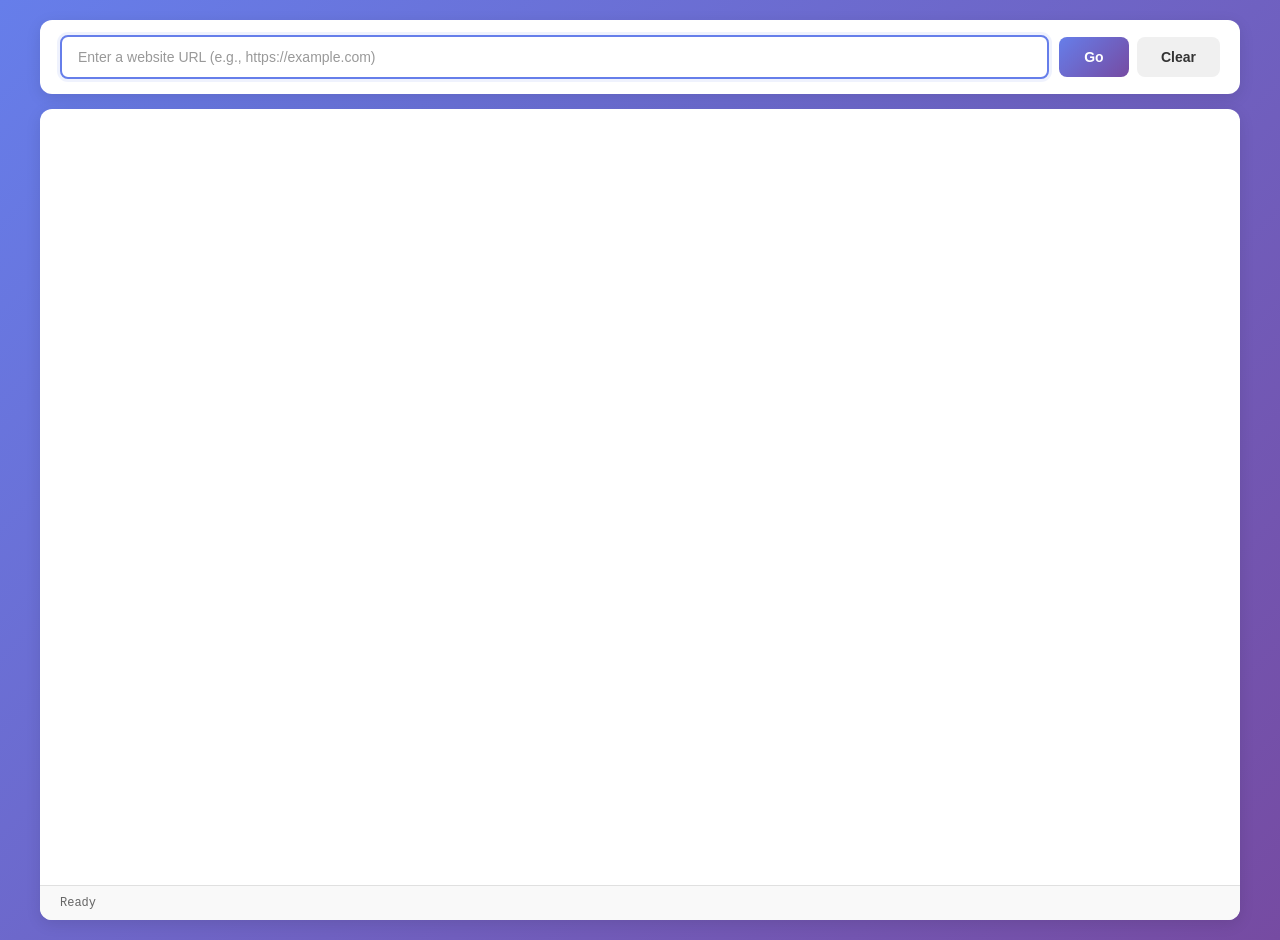
==== index.html @ 03c4d19b "Add initial HTML structure for web browser emulator" ====
<!DOCTYPE html>
<html lang="en">
<head>
    <meta charset="UTF-8">
    <meta name="viewport" content="width=device-width, initial-scale=1.0">
    <title>Web Browser Emulator</title>
    <style>
        * {
            margin: 0;
            padding: 0;
            box-sizing: border-box;
        }

        body {
            font-family: -apple-system, BlinkMacSystemFont, 'Segoe UI', Roboto, Oxygen, Ubuntu, Cantarell, sans-serif;
            background: linear-gradient(135deg, #667eea 0%, #764ba2 100%);
            min-height: 100vh;
            padding: 20px;
        }

        .container {
            max-width: 1200px;
            margin: 0 auto;
            height: 100vh;
            display: flex;
            flex-direction: column;
            gap: 15px;
        }

        .header {
            background: white;
            border-radius: 12px;
            padding: 15px 20px;
            box-shadow: 0 4px 15px rgba(0, 0, 0, 0.1);
            display: flex;
            gap: 10px;
            align-items: center;
            flex-wrap: wrap;
        }

        .url-bar {
            flex: 1;
            min-width: 200px;
        }

        .url-input {
            width: 100%;
            padding: 12px 16px;
            border: 2px solid #e0e0e0;
            border-radius: 8px;
            font-size: 14px;
            transition: all 0.3s ease;
            font-family: inherit;
        }

        .url-input:focus {
            outline: none;
            border-color: #667eea;
            box-shadow: 0 0 0 3px rgba(102, 126, 234, 0.1);
        }

        .url-input::placeholder {
            color: #999;
        }

        .button-group {
            display: flex;
            gap: 8px;
        }

        button {
            padding: 12px 24px;
            border: none;
            border-radius: 8px;
            font-size: 14px;
            font-weight: 600;
            cursor: pointer;
            transition: all 0.3s ease;
            font-family: inherit;
        }

        .go-btn {
            background: linear-gradient(135deg, #667eea 0%, #764ba2 100%);
            color: white;
            min-width: 70px;
        }

        .go-btn:hover {
            transform: translateY(-2px);
            box-shadow: 0 6px 20px rgba(102, 126, 234, 0.4);
        }

        .go-btn:active {
            transform: translateY(0);
        }

        .clear-btn {
            background: #f0f0f0;
            color: #333;
            min-width: 70px;
        }

        .clear-btn:hover {
            background: #e0e0e0;
        }

        .browser-window {
            flex: 1;
            background: white;
            border-radius: 12px;
            box-shadow: 0 4px 15px rgba(0, 0, 0, 0.1);
            overflow: hidden;
            display: flex;
            flex-direction: column;
            min-height: 400px;
        }

        .browser-content {
            flex: 1;
            position: relative;
            overflow: hidden;
        }

        iframe {
            width: 100%;
            height: 100%;
            border: none;
            display: block;
        }

        .loading-spinner {
            position: absolute;
            top: 50%;
            left: 50%;
            transform: translate(-50%, -50%);
            opacity: 0;
            transition: opacity 0.3s ease;
            pointer-events: none;
        }

        .loading-spinner.active {
            opacity: 1;
        }

        .spinner {
            border: 4px solid #f0f0f0;
            border-top: 4px solid #667eea;
            border-radius: 50%;
            width: 40px;
            height: 40px;
            animation: spin 1s linear infinite;
        }

        @keyframes spin {
            0% { transform: rotate(0deg); }
            100% { transform: rotate(360deg); }
        }

        .status-bar {
            padding: 10px 20px;
            background: #f9f9f9;
            border-top: 1px solid #e0e0e0;
            font-size: 12px;
            color: #666;
            font-family: 'Courier New', monospace;
        }

        .error-message {
            color: #d32f2f;
            padding: 15px 20px;
            background: #ffebee;
            border-radius: 8px;
            display: none;
            margin-top: 10px;
            border-left: 4px solid #d32f2f;
        }

        .error-message.show {
            display: block;
        }

        @media (max-width: 768px) {
            .container {
                height: auto;
                min-height: 100vh;
            }

            .header {
                flex-direction: column;
            }

            .url-bar {
                min-width: 100%;
            }

            .button-group {
                width: 100%;
            }

            button {
                flex: 1;
            }

            .browser-window {
                min-height: 500px;
                flex: 1;
            }
        }

        @media (max-width: 480px) {
            body {
                padding: 10px;
            }

            .header {
                padding: 10px 15px;
            }

            .url-input {
                padding: 10px 12px;
                font-size: 16px;
            }

            button {
                padding: 10px 16px;
                font-size: 12px;
            }

            .browser-window {
                min-height: 400px;
            }
        }
    </style>
</head>
<body>
    <div class="container">
        <div class="header">
            <div class="url-bar">
                <input 
                    type="text" 
                    class="url-input" 
                    id="urlInput" 
                    placeholder="Enter a website URL (e.g., https://example.com)"
                    autocomplete="off"
                >
            </div>
            <div class="button-group">
                <button class="go-btn" id="goBtn">Go</button>
                <button class="clear-btn" id="clearBtn">Clear</button>
            </div>
        </div>

        <div class="error-message" id="errorMessage"></div>

        <div class="browser-window">
            <div class="browser-content">
                <div class="loading-spinner" id="loadingSpinner">
                    <div class="spinner"></div>
                </div>
                <iframe id="browserFrame" title="Web Browser Emulator Content"></iframe>
            </div>
            <div class="status-bar" id="statusBar">Ready</div>
        </div>
    </div>

    <script>
        const urlInput = document.getElementById('urlInput');
        const goBtn = document.getElementById('goBtn');
        const clearBtn = document.getElementById('clearBtn');
        const browserFrame = document.getElementById('browserFrame');
        const loadingSpinner = document.getElementById('loadingSpinner');
        const statusBar = document.getElementById('statusBar');
        const errorMessage = document.getElementById('errorMessage');

        // Format URL properly
        function formatURL(url) {
            url = url.trim();
            
            if (!url) {
                return '';
            }

            // If URL doesn't start with a protocol, add https://
            if (!url.match(/^https?:\/\//i)) {
                // Check if it looks like localhost or IP address
                if (url.startsWith('localhost') || url.match(/^(\d{1,3}\.){3}\d{1,3}/)) {
                    url = 'http://' + url;
                } else {
                    url = 'https://' + url;
                }
            }

            return url;
        }

        // Validate URL
        function isValidURL(url) {
            try {
                new URL(url);
                return true;
            } catch (e) {
                return false;
            }
        }

        // Load website
        function loadWebsite() {
            const url = urlInput.value.trim();

            if (!url) {
                showError('Please enter a URL');
                return;
            }

            const formattedURL = formatURL(url);

            if (!isValidURL(formattedURL)) {
                showError('Please enter a valid URL');
                return;
            }

            clearError();
            showLoading(true);
            statusBar.textContent = `Loading: ${formattedURL}`;

            // Update the input with formatted URL
            urlInput.value = formattedURL;

            // Load the URL
            browserFrame.src = formattedURL;

            // Handle iframe load
            browserFrame.onload = function() {
                showLoading(false);
                statusBar.textContent = `Loaded: ${formattedURL}`;
            };

            // Handle iframe error
            browserFrame.onerror = function() {
                showLoading(false);
                showError(`Unable to load: ${formattedURL}. The website may not allow embedding or may be offline.`);
                statusBar.textContent = `Error loading: ${formattedURL}`;
            };

            // Set a timeout for loading
            setTimeout(() => {
                if (loadingSpinner.classList.contains('active')) {
                    showLoading(false);
                }
            }, 10000);
        }

        // Show/hide loading spinner
        function showLoading(show) {
            if (show) {
                loadingSpinner.classList.add('active');
            } else {
                loadingSpinner.classList.remove('active');
            }
        }

        // Show error message
        function showError(message) {
            errorMessage.textContent = message;
            errorMessage.classList.add('show');
        }

        // Clear error message
        function clearError() {
            errorMessage.classList.remove('show');
            errorMessage.textContent = '';
        }

        // Clear all
        function clearAll() {
            urlInput.value = '';
            browserFrame.src = '';
            statusBar.textContent = 'Ready';
            clearError();
            showLoading(false);
            urlInput.focus();
        }

        // Event listeners
        goBtn.addEventListener('click', loadWebsite);
        clearBtn.addEventListener('click', clearAll);

        urlInput.addEventListener('keypress', (e) => {
            if (e.key === 'Enter') {
                loadWebsite();
            }
        });

        // Focus on input on page load
        urlInput.focus();
    </script>
</body>
</html>
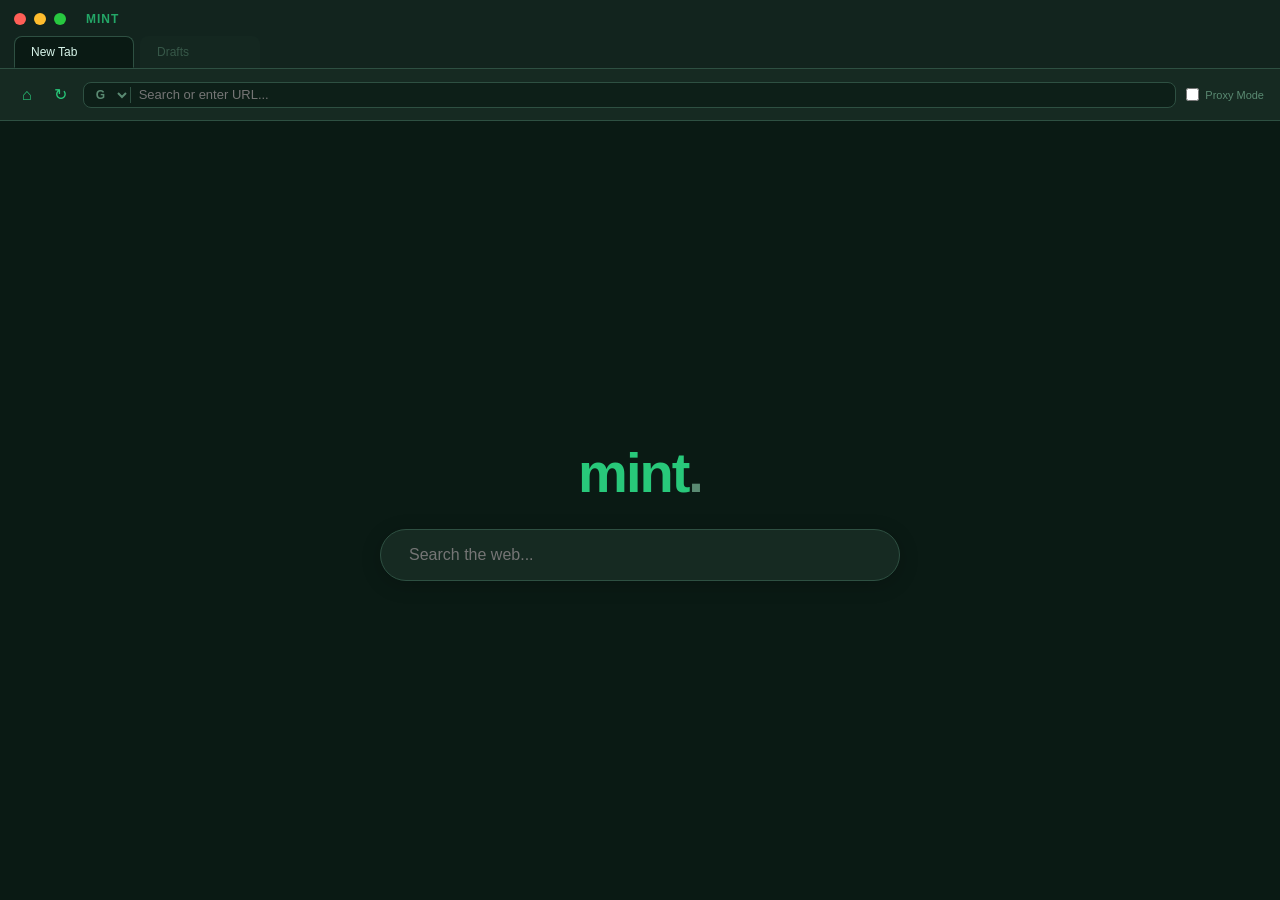
==== commit 9891de4c: "Update index.html" ====
--- a/index.html
+++ b/index.html
@@ -1,398 +1,269 @@
 <!DOCTYPE html>
 <html lang="en">
 <head>
-    <meta charset="UTF-8">
-    <meta name="viewport" content="width=device-width, initial-scale=1.0">
-    <title>Web Browser Emulator</title>
-    <style>
-        * {
-            margin: 0;
-            padding: 0;
-            box-sizing: border-box;
-        }
-
-        body {
-            font-family: -apple-system, BlinkMacSystemFont, 'Segoe UI', Roboto, Oxygen, Ubuntu, Cantarell, sans-serif;
-            background: linear-gradient(135deg, #667eea 0%, #764ba2 100%);
-            min-height: 100vh;
-            padding: 20px;
-        }
-
-        .container {
-            max-width: 1200px;
-            margin: 0 auto;
-            height: 100vh;
-            display: flex;
-            flex-direction: column;
-            gap: 15px;
-        }
-
-        .header {
-            background: white;
-            border-radius: 12px;
-            padding: 15px 20px;
-            box-shadow: 0 4px 15px rgba(0, 0, 0, 0.1);
-            display: flex;
-            gap: 10px;
-            align-items: center;
-            flex-wrap: wrap;
-        }
-
-        .url-bar {
-            flex: 1;
-            min-width: 200px;
-        }
-
-        .url-input {
-            width: 100%;
-            padding: 12px 16px;
-            border: 2px solid #e0e0e0;
-            border-radius: 8px;
-            font-size: 14px;
-            transition: all 0.3s ease;
-            font-family: inherit;
-        }
-
-        .url-input:focus {
-            outline: none;
-            border-color: #667eea;
-            box-shadow: 0 0 0 3px rgba(102, 126, 234, 0.1);
-        }
-
-        .url-input::placeholder {
-            color: #999;
-        }
-
-        .button-group {
-            display: flex;
-            gap: 8px;
-        }
-
-        button {
-            padding: 12px 24px;
-            border: none;
-            border-radius: 8px;
-            font-size: 14px;
-            font-weight: 600;
-            cursor: pointer;
-            transition: all 0.3s ease;
-            font-family: inherit;
-        }
-
-        .go-btn {
-            background: linear-gradient(135deg, #667eea 0%, #764ba2 100%);
-            color: white;
-            min-width: 70px;
-        }
-
-        .go-btn:hover {
-            transform: translateY(-2px);
-            box-shadow: 0 6px 20px rgba(102, 126, 234, 0.4);
-        }
-
-        .go-btn:active {
-            transform: translateY(0);
-        }
-
-        .clear-btn {
-            background: #f0f0f0;
-            color: #333;
-            min-width: 70px;
-        }
-
-        .clear-btn:hover {
-            background: #e0e0e0;
-        }
-
-        .browser-window {
-            flex: 1;
-            background: white;
-            border-radius: 12px;
-            box-shadow: 0 4px 15px rgba(0, 0, 0, 0.1);
-            overflow: hidden;
-            display: flex;
-            flex-direction: column;
-            min-height: 400px;
-        }
-
-        .browser-content {
-            flex: 1;
-            position: relative;
-            overflow: hidden;
-        }
-
-        iframe {
-            width: 100%;
-            height: 100%;
-            border: none;
-            display: block;
-        }
-
-        .loading-spinner {
-            position: absolute;
-            top: 50%;
-            left: 50%;
-            transform: translate(-50%, -50%);
-            opacity: 0;
-            transition: opacity 0.3s ease;
-            pointer-events: none;
-        }
-
-        .loading-spinner.active {
-            opacity: 1;
-        }
-
-        .spinner {
-            border: 4px solid #f0f0f0;
-            border-top: 4px solid #667eea;
-            border-radius: 50%;
-            width: 40px;
-            height: 40px;
-            animation: spin 1s linear infinite;
-        }
-
-        @keyframes spin {
-            0% { transform: rotate(0deg); }
-            100% { transform: rotate(360deg); }
-        }
-
-        .status-bar {
-            padding: 10px 20px;
-            background: #f9f9f9;
-            border-top: 1px solid #e0e0e0;
-            font-size: 12px;
-            color: #666;
-            font-family: 'Courier New', monospace;
-        }
-
-        .error-message {
-            color: #d32f2f;
-            padding: 15px 20px;
-            background: #ffebee;
-            border-radius: 8px;
-            display: none;
-            margin-top: 10px;
-            border-left: 4px solid #d32f2f;
-        }
-
-        .error-message.show {
-            display: block;
-        }
-
-        @media (max-width: 768px) {
-            .container {
-                height: auto;
-                min-height: 100vh;
-            }
-
-            .header {
-                flex-direction: column;
-            }
-
-            .url-bar {
-                min-width: 100%;
-            }
-
-            .button-group {
-                width: 100%;
-            }
-
-            button {
-                flex: 1;
-            }
-
-            .browser-window {
-                min-height: 500px;
-                flex: 1;
-            }
-        }
-
-        @media (max-width: 480px) {
-            body {
-                padding: 10px;
-            }
-
-            .header {
-                padding: 10px 15px;
-            }
-
-            .url-input {
-                padding: 10px 12px;
-                font-size: 16px;
-            }
-
-            button {
-                padding: 10px 16px;
-                font-size: 12px;
-            }
-
-            .browser-window {
-                min-height: 400px;
-            }
-        }
-    </style>
+<meta charset="UTF-8">
+<meta name="viewport" content="width=device-width, initial-scale=1.0">
+<title>Mint Browser</title>
+<style>
+  :root {
+    --bg-app: #0a1a14;
+    --bg-panel: #162a22;
+    --bg-input: #0d1f18;
+    --accent: #28c87a;
+    --text-main: #d8f5ea;
+    --text-dim: #5a8a72;
+    --border: #2e5042;
+  }
+  * { box-sizing: border-box; margin: 0; padding: 0; }
+  body { 
+    font-family: -apple-system, BlinkMacSystemFont, 'Segoe UI', Roboto, sans-serif; 
+    background: var(--bg-app); 
+    height: 100vh; 
+    display: flex; 
+    flex-direction: column; 
+    overflow: hidden; 
+    color: var(--text-main);
+  }
+
+  /* Title bar */
+  .titlebar { 
+    background: #12241e; 
+    padding: 12px 14px 0; 
+    display: flex; 
+    flex-direction: column; 
+    border-bottom: 1px solid var(--border);
+  }
+  .traffic-row { display: flex; align-items: center; gap: 8px; margin-bottom: 10px; }
+  .dot { width: 12px; height: 12px; border-radius: 50%; transition: transform 0.1s; }
+  .dot:hover { transform: scale(1.1); }
+  .dot.red { background: #ff5f57; }
+  .dot.yellow { background: #ffbd2e; }
+  .dot.green { background: #28c840; }
+  .brand { margin-left: 12px; font-size: 12px; font-weight: 700; color: var(--accent); letter-spacing: 1px; opacity: 0.8; }
+  
+  /* Tabs */
+  .tabs-row { display: flex; align-items: flex-end; gap: 6px; }
+  .tab { 
+    background: var(--bg-panel); 
+    color: var(--text-dim); 
+    font-size: 12px; 
+    padding: 8px 16px; 
+    border-radius: 8px 8px 0 0; 
+    cursor: pointer; 
+    border: 1px solid transparent;
+    transition: all 0.2s;
+    min-width: 120px;
+  }
+  .tab.active { 
+    background: var(--bg-app); 
+    color: var(--text-main); 
+    border-color: var(--border); 
+    border-bottom-color: var(--bg-app); 
+    font-weight: 500;
+  }
+
+  /* Toolbar */
+  .toolbar { 
+    background: var(--bg-panel); 
+    padding: 10px 16px; 
+    display: flex; 
+    align-items: center; 
+    gap: 10px; 
+    border-bottom: 1px solid var(--border); 
+  }
+  .nav-btn { 
+    background: none; 
+    border: none; 
+    color: var(--accent); 
+    cursor: pointer; 
+    font-size: 16px; 
+    padding: 6px; 
+    border-radius: 6px; 
+    transition: background 0.15s; 
+  }
+  .nav-btn:hover { background: rgba(40, 200, 122, 0.1); }
+  
+  /* Address Bar Group */
+  .address-group {
+    flex: 1;
+    display: flex;
+    align-items: center;
+    background: var(--bg-input);
+    border: 1px solid var(--border);
+    border-radius: 8px;
+    padding: 4px 8px;
+    transition: border-color 0.2s;
+  }
+  .address-group:focus-within { border-color: var(--accent); }
+
+  .engine-select {
+    background: transparent;
+    border: none;
+    color: var(--text-dim);
+    font-size: 12px;
+    font-weight: 600;
+    padding-right: 8px;
+    border-right: 1px solid var(--border);
+    margin-right: 8px;
+    cursor: pointer;
+    outline: none;
+  }
+  .engine-select:hover { color: var(--accent); }
+  .engine-select option { background: var(--bg-panel); color: var(--text-main); }
+
+  .url-input { 
+    background: none; 
+    border: none; 
+    outline: none; 
+    color: var(--text-main); 
+    font-size: 13px; 
+    flex: 1; 
+    font-family: inherit; 
+  }
+
+  /* Proxy Switch */
+  .proxy-switch {
+    display: flex;
+    align-items: center;
+    gap: 6px;
+    font-size: 11px;
+    color: var(--text-dim);
+    cursor: pointer;
+    user-select: none;
+  }
+  .proxy-checkbox { accent-color: var(--accent); }
+
+  /* Content */
+  .content { flex: 1; position: relative; background: #fff; }
+  iframe { width: 100%; height: 100%; border: none; display: block; }
+  
+  /* New Tab Page */
+  .newtab-container { 
+    position: absolute; top:0; left:0; width:100%; height:100%; 
+    display: flex; flex-direction: column; 
+    align-items: center; justify-content: center; 
+    background: var(--bg-app); 
+    gap: 24px;
+    z-index: 10;
+  }
+  .mint-logo-big { font-size: 56px; font-weight: 800; color: var(--accent); letter-spacing: -2px; }
+  .mint-logo-big span { color: var(--text-dim); }
+  
+  .nt-search { 
+    display: flex; 
+    align-items: center; 
+    background: var(--bg-panel); 
+    border: 1px solid var(--border); 
+    border-radius: 100px; 
+    padding: 16px 28px; 
+    width: 100%; 
+    max-width: 520px; 
+    box-shadow: 0 4px 20px rgba(0,0,0,0.2);
+    transition: transform 0.2s;
+  }
+  .nt-search:focus-within { transform: scale(1.02); border-color: var(--accent); }
+  .nt-search input { 
+    background: none; border: none; outline: none; 
+    color: var(--text-main); font-size: 16px; flex: 1; 
+  }
+</style>
 </head>
 <body>
-    <div class="container">
-        <div class="header">
-            <div class="url-bar">
-                <input 
-                    type="text" 
-                    class="url-input" 
-                    id="urlInput" 
-                    placeholder="Enter a website URL (e.g., https://example.com)"
-                    autocomplete="off"
-                >
-            </div>
-            <div class="button-group">
-                <button class="go-btn" id="goBtn">Go</button>
-                <button class="clear-btn" id="clearBtn">Clear</button>
-            </div>
-        </div>
-
-        <div class="error-message" id="errorMessage"></div>
-
-        <div class="browser-window">
-            <div class="browser-content">
-                <div class="loading-spinner" id="loadingSpinner">
-                    <div class="spinner"></div>
-                </div>
-                <iframe id="browserFrame" title="Web Browser Emulator Content"></iframe>
-            </div>
-            <div class="status-bar" id="statusBar">Ready</div>
-        </div>
+
+<div class="titlebar">
+  <div class="traffic-row">
+    <div class="dot red"></div><div class="dot yellow"></div><div class="dot green"></div>
+    <span class="brand">MINT</span>
+  </div>
+  <div class="tabs-row">
+    <div class="tab active" onclick="resetToHome()">New Tab</div>
+    <div class="tab" style="opacity:0.5">Drafts</div>
+  </div>
+</div>
+
+<div class="toolbar">
+  <button class="nav-btn" onclick="resetToHome()">⌂</button>
+  <button class="nav-btn" onclick="refreshIframe()">↻</button>
+  
+  <div class="address-group">
+    <select id="engine-select" class="engine-select">
+      <option value="google">G</option>
+      <option value="bing">B</option>
+      <option value="ddg">D</option>
+    </select>
+    <input class="url-input" id="url-bar" type="text" placeholder="Search or enter URL..." onkeydown="if(event.key==='Enter')handleNavigation()" />
+  </div>
+
+  <label class="proxy-switch" title="Attempt to unblock sites (Experimental)">
+    <input type="checkbox" id="proxy-toggle" class="proxy-checkbox">
+    <span>Proxy Mode</span>
+  </label>
+</div>
+
+<div class="content" id="content-area">
+  <div id="newtab-view" class="newtab-container">
+    <div class="mint-logo-big">mint<span>.</span></div>
+    <div class="nt-search">
+      <input type="text" id="nt-input" placeholder="Search the web..." onkeydown="if(event.key==='Enter')handleNavigation(this.value)">
     </div>
-
-    <script>
-        const urlInput = document.getElementById('urlInput');
-        const goBtn = document.getElementById('goBtn');
-        const clearBtn = document.getElementById('clearBtn');
-        const browserFrame = document.getElementById('browserFrame');
-        const loadingSpinner = document.getElementById('loadingSpinner');
-        const statusBar = document.getElementById('statusBar');
-        const errorMessage = document.getElementById('errorMessage');
-
-        // Format URL properly
-        function formatURL(url) {
-            url = url.trim();
-            
-            if (!url) {
-                return '';
-            }
-
-            // If URL doesn't start with a protocol, add https://
-            if (!url.match(/^https?:\/\//i)) {
-                // Check if it looks like localhost or IP address
-                if (url.startsWith('localhost') || url.match(/^(\d{1,3}\.){3}\d{1,3}/)) {
-                    url = 'http://' + url;
-                } else {
-                    url = 'https://' + url;
-                }
-            }
-
-            return url;
-        }
-
-        // Validate URL
-        function isValidURL(url) {
-            try {
-                new URL(url);
-                return true;
-            } catch (e) {
-                return false;
-            }
-        }
-
-        // Load website
-        function loadWebsite() {
-            const url = urlInput.value.trim();
-
-            if (!url) {
-                showError('Please enter a URL');
-                return;
-            }
-
-            const formattedURL = formatURL(url);
-
-            if (!isValidURL(formattedURL)) {
-                showError('Please enter a valid URL');
-                return;
-            }
-
-            clearError();
-            showLoading(true);
-            statusBar.textContent = `Loading: ${formattedURL}`;
-
-            // Update the input with formatted URL
-            urlInput.value = formattedURL;
-
-            // Load the URL
-            browserFrame.src = formattedURL;
-
-            // Handle iframe load
-            browserFrame.onload = function() {
-                showLoading(false);
-                statusBar.textContent = `Loaded: ${formattedURL}`;
-            };
-
-            // Handle iframe error
-            browserFrame.onerror = function() {
-                showLoading(false);
-                showError(`Unable to load: ${formattedURL}. The website may not allow embedding or may be offline.`);
-                statusBar.textContent = `Error loading: ${formattedURL}`;
-            };
-
-            // Set a timeout for loading
-            setTimeout(() => {
-                if (loadingSpinner.classList.contains('active')) {
-                    showLoading(false);
-                }
-            }, 10000);
-        }
-
-        // Show/hide loading spinner
-        function showLoading(show) {
-            if (show) {
-                loadingSpinner.classList.add('active');
-            } else {
-                loadingSpinner.classList.remove('active');
-            }
-        }
-
-        // Show error message
-        function showError(message) {
-            errorMessage.textContent = message;
-            errorMessage.classList.add('show');
-        }
-
-        // Clear error message
-        function clearError() {
-            errorMessage.classList.remove('show');
-            errorMessage.textContent = '';
-        }
-
-        // Clear all
-        function clearAll() {
-            urlInput.value = '';
-            browserFrame.src = '';
-            statusBar.textContent = 'Ready';
-            clearError();
-            showLoading(false);
-            urlInput.focus();
-        }
-
-        // Event listeners
-        goBtn.addEventListener('click', loadWebsite);
-        clearBtn.addEventListener('click', clearAll);
-
-        urlInput.addEventListener('keypress', (e) => {
-            if (e.key === 'Enter') {
-                loadWebsite();
-            }
-        });
-
-        // Focus on input on page load
-        urlInput.focus();
-    </script>
+  </div>
+  <iframe id="web-frame" src="" style="display:none;"></iframe>
+</div>
+
+<script>
+const webFrame = document.getElementById('web-frame');
+const newTabView = document.getElementById('newtab-view');
+const urlBar = document.getElementById('url-bar');
+const engineSelect = document.getElementById('engine-select');
+const proxyToggle = document.getElementById('proxy-toggle');
+
+function handleNavigation(customValue) {
+    let input = customValue || urlBar.value || document.getElementById('nt-input').value;
+    if (!input) return;
+    input = input.trim();
+
+    let targetUrl = '';
+    const isUrl = input.includes('.') && !input.includes(' ');
+
+    if (isUrl) {
+        targetUrl = input.startsWith('http') ? input : 'https://' + input;
+    } else {
+        const engine = engineSelect.value;
+        const query = encodeURIComponent(input);
+        if (engine === 'google') targetUrl = `https://google.com{query}&igu=1`;
+        else if (engine === 'bing') targetUrl = `https://bing.com{query}`;
+        else if (engine === 'ddg') targetUrl = `https://duckduckgo.com{query}`;
+    }
+
+    // Proxy Logic
+    if (proxyToggle.checked) {
+        // Using corsproxy.io as a public gateway example
+        targetUrl = 'https://corsproxy.io/?' + encodeURIComponent(targetUrl);
+    }
+
+    loadPage(targetUrl);
+    urlBar.value = targetUrl; // Show actual URL being loaded
+}
+
+function loadPage(url) {
+    newTabView.style.display = 'none';
+    webFrame.style.display = 'block';
+    webFrame.src = url;
+}
+
+function resetToHome() {
+    newTabView.style.display = 'flex';
+    webFrame.style.display = 'none';
+    webFrame.src = '';
+    urlBar.value = '';
+    document.getElementById('nt-input').value = '';
+    document.getElementById('nt-input').focus();
+}
+
+function refreshIframe() {
+    if (webFrame.src) webFrame.contentWindow.location.reload();
+}
+</script>
+
 </body>
 </html>
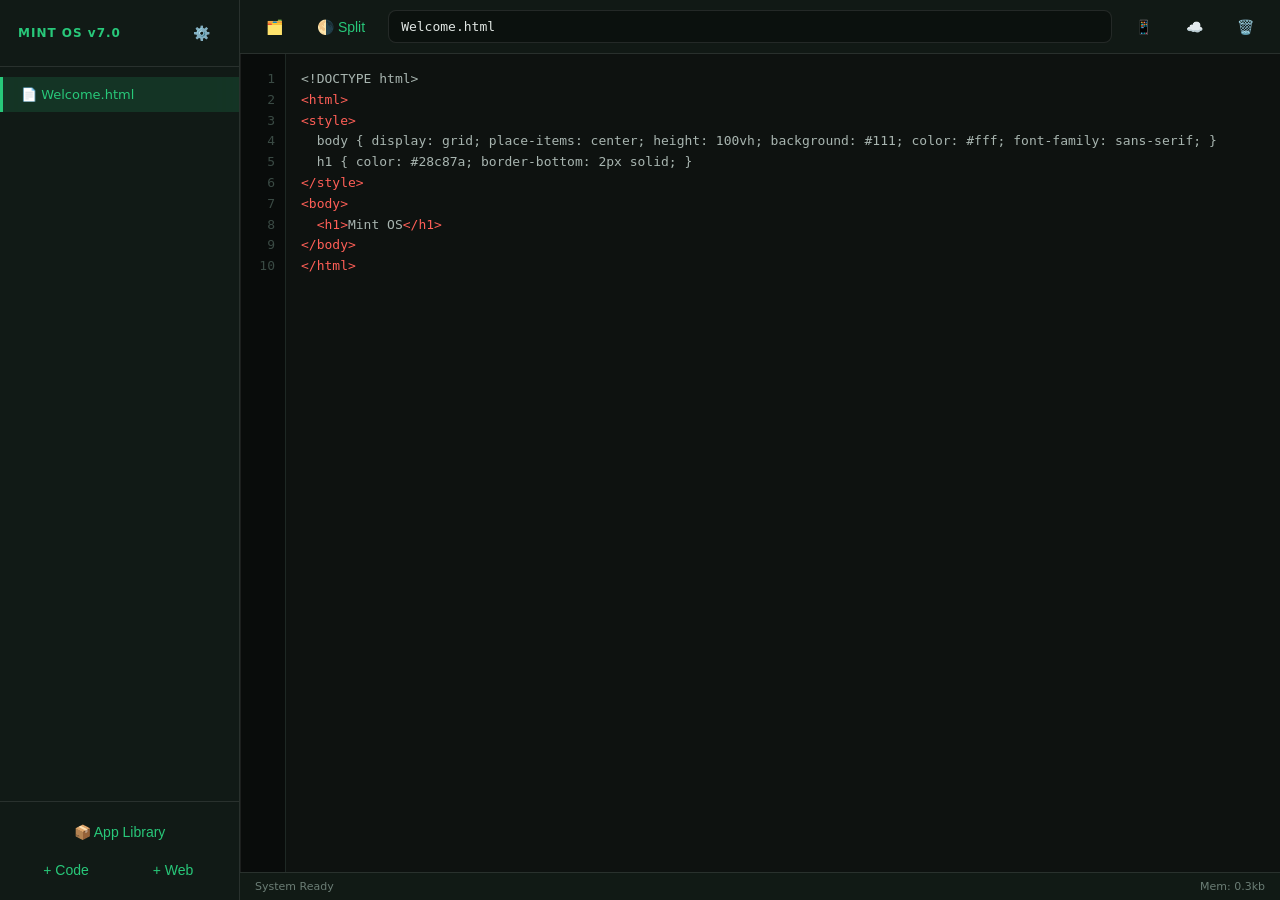
==== commit cf670e6a: "Update index.html" ====
--- a/index.html
+++ b/index.html
@@ -3,267 +3,500 @@
 <head>
 <meta charset="UTF-8">
 <meta name="viewport" content="width=device-width, initial-scale=1.0">
-<title>Mint Browser</title>
+<title>Mint OS v7.0 - Arcade</title>
 <style>
   :root {
-    --bg-app: #0a1a14;
-    --bg-panel: #162a22;
-    --bg-input: #0d1f18;
-    --accent: #28c87a;
-    --text-main: #d8f5ea;
-    --text-dim: #5a8a72;
-    --border: #2e5042;
-  }
-  * { box-sizing: border-box; margin: 0; padding: 0; }
+    --bg: #050a08; --glass: rgba(20, 30, 25, 0.85); --glass-border: rgba(255, 255, 255, 0.1);
+    --accent: #28c87a; --text: #e0e6e3; --dim: #6b7d75; --error: #ff5f57;
+    --font-code: 'Fira Code', 'Consolas', monospace; --font-ui: 'Inter', system-ui, sans-serif;
+  }
+  * { box-sizing: border-box; margin: 0; padding: 0; outline: none; }
   body { 
-    font-family: -apple-system, BlinkMacSystemFont, 'Segoe UI', Roboto, sans-serif; 
-    background: var(--bg-app); 
-    height: 100vh; 
-    display: flex; 
-    flex-direction: column; 
-    overflow: hidden; 
-    color: var(--text-main);
-  }
-
-  /* Title bar */
-  .titlebar { 
-    background: #12241e; 
-    padding: 12px 14px 0; 
-    display: flex; 
-    flex-direction: column; 
-    border-bottom: 1px solid var(--border);
-  }
-  .traffic-row { display: flex; align-items: center; gap: 8px; margin-bottom: 10px; }
-  .dot { width: 12px; height: 12px; border-radius: 50%; transition: transform 0.1s; }
-  .dot:hover { transform: scale(1.1); }
-  .dot.red { background: #ff5f57; }
-  .dot.yellow { background: #ffbd2e; }
-  .dot.green { background: #28c840; }
-  .brand { margin-left: 12px; font-size: 12px; font-weight: 700; color: var(--accent); letter-spacing: 1px; opacity: 0.8; }
-  
-  /* Tabs */
-  .tabs-row { display: flex; align-items: flex-end; gap: 6px; }
-  .tab { 
-    background: var(--bg-panel); 
-    color: var(--text-dim); 
-    font-size: 12px; 
-    padding: 8px 16px; 
-    border-radius: 8px 8px 0 0; 
-    cursor: pointer; 
-    border: 1px solid transparent;
-    transition: all 0.2s;
-    min-width: 120px;
-  }
-  .tab.active { 
-    background: var(--bg-app); 
-    color: var(--text-main); 
-    border-color: var(--border); 
-    border-bottom-color: var(--bg-app); 
-    font-weight: 500;
-  }
-
-  /* Toolbar */
-  .toolbar { 
-    background: var(--bg-panel); 
-    padding: 10px 16px; 
-    display: flex; 
-    align-items: center; 
-    gap: 10px; 
-    border-bottom: 1px solid var(--border); 
-  }
-  .nav-btn { 
-    background: none; 
-    border: none; 
-    color: var(--accent); 
-    cursor: pointer; 
-    font-size: 16px; 
-    padding: 6px; 
-    border-radius: 6px; 
-    transition: background 0.15s; 
-  }
-  .nav-btn:hover { background: rgba(40, 200, 122, 0.1); }
-  
-  /* Address Bar Group */
-  .address-group {
-    flex: 1;
-    display: flex;
-    align-items: center;
-    background: var(--bg-input);
-    border: 1px solid var(--border);
-    border-radius: 8px;
-    padding: 4px 8px;
-    transition: border-color 0.2s;
-  }
-  .address-group:focus-within { border-color: var(--accent); }
-
-  .engine-select {
-    background: transparent;
-    border: none;
-    color: var(--text-dim);
-    font-size: 12px;
-    font-weight: 600;
-    padding-right: 8px;
-    border-right: 1px solid var(--border);
-    margin-right: 8px;
-    cursor: pointer;
-    outline: none;
-  }
-  .engine-select:hover { color: var(--accent); }
-  .engine-select option { background: var(--bg-panel); color: var(--text-main); }
-
-  .url-input { 
-    background: none; 
-    border: none; 
-    outline: none; 
-    color: var(--text-main); 
-    font-size: 13px; 
-    flex: 1; 
-    font-family: inherit; 
-  }
-
-  /* Proxy Switch */
-  .proxy-switch {
-    display: flex;
-    align-items: center;
-    gap: 6px;
-    font-size: 11px;
-    color: var(--text-dim);
-    cursor: pointer;
-    user-select: none;
-  }
-  .proxy-checkbox { accent-color: var(--accent); }
-
-  /* Content */
-  .content { flex: 1; position: relative; background: #fff; }
-  iframe { width: 100%; height: 100%; border: none; display: block; }
-  
-  /* New Tab Page */
-  .newtab-container { 
-    position: absolute; top:0; left:0; width:100%; height:100%; 
-    display: flex; flex-direction: column; 
-    align-items: center; justify-content: center; 
-    background: var(--bg-app); 
-    gap: 24px;
-    z-index: 10;
-  }
-  .mint-logo-big { font-size: 56px; font-weight: 800; color: var(--accent); letter-spacing: -2px; }
-  .mint-logo-big span { color: var(--text-dim); }
-  
-  .nt-search { 
-    display: flex; 
-    align-items: center; 
-    background: var(--bg-panel); 
-    border: 1px solid var(--border); 
-    border-radius: 100px; 
-    padding: 16px 28px; 
-    width: 100%; 
-    max-width: 520px; 
-    box-shadow: 0 4px 20px rgba(0,0,0,0.2);
-    transition: transform 0.2s;
-  }
-  .nt-search:focus-within { transform: scale(1.02); border-color: var(--accent); }
-  .nt-search input { 
-    background: none; border: none; outline: none; 
-    color: var(--text-main); font-size: 16px; flex: 1; 
-  }
+    font-family: var(--font-ui); background: var(--bg); color: var(--text); 
+    height: 100vh; overflow: hidden; display: flex; flex-direction: column;
+    background-size: cover; background-position: center;
+  }
+
+  /* Layout Components */
+  .app-body { flex: 1; display: flex; overflow: hidden; }
+  .sidebar { width: 240px; background: var(--glass); backdrop-filter: blur(20px); border-right: 1px solid var(--glass-border); display: flex; flex-direction: column; z-index: 20; }
+  .sidebar-header { padding: 18px; font-size: 12px; font-weight: 800; letter-spacing: 1px; display: flex; justify-content: space-between; align-items: center; border-bottom: 1px solid var(--glass-border); color: var(--accent); }
+  
+  .file-list { flex: 1; overflow-y: auto; padding: 10px 0; }
+  .file-item { padding: 10px 18px; font-size: 13px; color: var(--dim); cursor: pointer; display: flex; align-items: center; gap: 10px; border-left: 3px solid transparent; transition: 0.2s; }
+  .file-item:hover { background: rgba(255,255,255,0.05); color: var(--text); }
+  .file-item.active { background: rgba(40, 200, 122, 0.15); color: var(--accent); border-left-color: var(--accent); }
+  
+  /* Workspace & Toolbar */
+  .workspace { flex: 1; display: flex; flex-direction: column; position: relative; background: rgba(0,0,0,0.6); }
+  .toolbar { height: 54px; display: flex; align-items: center; padding: 0 15px; gap: 12px; border-bottom: 1px solid var(--glass-border); background: var(--glass); backdrop-filter: blur(10px); }
+  
+  .btn { background: none; border: 1px solid transparent; color: var(--accent); padding: 6px 10px; border-radius: 6px; cursor: pointer; transition: 0.2s; display: flex; align-items: center; gap: 6px; font-size: 14px; }
+  .btn:hover { background: rgba(40, 200, 122, 0.15); border-color: rgba(40, 200, 122, 0.3); }
+  .btn.active { background: var(--accent); color: #000; font-weight: bold; }
+  .btn-danger { color: var(--error); } .btn-danger:hover { background: rgba(255, 95, 87, 0.1); }
+
+  .address-bar { flex: 1; background: rgba(0,0,0,0.3); border: 1px solid var(--glass-border); border-radius: 8px; padding: 8px 12px; color: var(--text); font-family: var(--font-code); font-size: 13px; transition: 0.3s; }
+  .address-bar:focus { border-color: var(--accent); box-shadow: 0 0 10px rgba(40, 200, 122, 0.2); }
+
+  /* Split View & Editor */
+  .split-container { flex: 1; display: flex; overflow: hidden; }
+  .pane { flex: 1; display: flex; flex-direction: column; border-left: 1px solid var(--glass-border); position: relative; min-width: 0; transition: 0.3s; }
+  .pane.hidden { display: none; }
+  
+  .editor-wrapper { flex: 1; position: relative; display: flex; background: #0e1210; }
+  .gutter { width: 45px; background: #090c0b; border-right: 1px solid #1e2824; padding-top: 15px; text-align: right; padding-right: 10px; color: #3a4a44; font-family: var(--font-code); font-size: 13px; line-height: 1.6; user-select: none; }
+  .code-stack { flex: 1; position: relative; overflow: hidden; }
+  
+  /* Syntax Highlighting Layers */
+  .editor-layer { position: absolute; top: 0; left: 0; width: 100%; height: 100%; margin: 0; padding: 15px; border: 0; font-family: var(--font-code); font-size: 13px; line-height: 1.6; tab-size: 2; white-space: pre; overflow: auto; }
+  textarea.editor-layer { z-index: 2; background: transparent; color: transparent; caret-color: var(--accent); resize: none; }
+  pre.editor-layer { z-index: 1; pointer-events: none; color: #a8b5b0; }
+  
+  .token-tag { color: #ff5f57; } .token-attr { color: #ffbd2e; } .token-val { color: #28c87a; }
+  .token-comment { color: #556660; font-style: italic; } 
+
+  /* Preview Frame */
+  .preview-frame { flex: 1; border: none; background: white; transition: 0.3s; }
+  .preview-frame.mobile { max-width: 375px; margin: 20px auto; border: 12px solid #222; border-radius: 25px; height: 667px; box-shadow: 0 20px 50px rgba(0,0,0,0.7); }
+
+  /* Modals */
+  .modal-overlay { position: fixed; inset: 0; background: rgba(0,0,0,0.85); z-index: 100; display: none; align-items: center; justify-content: center; backdrop-filter: blur(8px); }
+  .modal { background: #111916; border: 1px solid var(--glass-border); padding: 30px; border-radius: 16px; width: 450px; box-shadow: 0 25px 60px rgba(0,0,0,0.8); }
+  .modal h3 { color: var(--accent); margin-bottom: 20px; font-size: 18px; display: flex; align-items: center; gap: 10px; }
+  
+  .lib-grid { display: grid; grid-template-columns: 1fr 1fr; gap: 10px; }
+  .lib-card { background: rgba(255,255,255,0.05); padding: 15px; border-radius: 10px; cursor: pointer; border: 1px solid transparent; transition: 0.2s; text-align: center; }
+  .lib-card:hover { background: rgba(40, 200, 122, 0.1); border-color: var(--accent); transform: translateY(-2px); }
+  .lib-icon { font-size: 24px; margin-bottom: 8px; display: block; }
+  .lib-title { font-size: 12px; font-weight: bold; color: var(--text); }
+
+  /* Status Bar */
+  .status-bar { height: 28px; background: var(--glass); border-top: 1px solid var(--glass-border); display: flex; align-items: center; padding: 0 15px; font-size: 11px; color: var(--dim); justify-content: space-between; }
 </style>
 </head>
 <body>
 
-<div class="titlebar">
-  <div class="traffic-row">
-    <div class="dot red"></div><div class="dot yellow"></div><div class="dot green"></div>
-    <span class="brand">MINT</span>
-  </div>
-  <div class="tabs-row">
-    <div class="tab active" onclick="resetToHome()">New Tab</div>
-    <div class="tab" style="opacity:0.5">Drafts</div>
+<div class="app-body">
+  <aside class="sidebar" id="sidebar">
+    <div class="sidebar-header">
+      <span>MINT OS v7.0</span>
+      <button class="btn" onclick="toggleSettings()" title="Settings">⚙️</button>
+    </div>
+    <div class="file-list" id="file-list"></div>
+    <div style="padding:15px; border-top:1px solid var(--glass-border)">
+      <button class="btn" style="width:100%; justify-content:center" onclick="showLibrary()">📦 App Library</button>
+      <div style="display:flex; gap:5px; margin-top:8px">
+        <button class="btn" style="flex:1; justify-content:center" onclick="createFile('studio')">+ Code</button>
+        <button class="btn" style="flex:1; justify-content:center" onclick="createFile('browser')">+ Web</button>
+      </div>
+    </div>
+  </aside>
+
+  <main class="workspace">
+    <div class="toolbar">
+      <button class="btn" onclick="toggleSidebar()">🗂️</button>
+      <button class="btn" onclick="setSplitMode(!isSplit)" id="btn-split">🌗 Split</button>
+      <input type="text" class="address-bar" id="omni-bar" placeholder="Search URL or Filename..." onkeydown="if(event.key==='Enter') handleOmni()">
+      <button class="btn" onclick="toggleMobile()" id="btn-mobile" title="Mobile Emulator">📱</button>
+      <button class="btn" onclick="downloadWorkspace()" title="Save to Cloud">☁️</button>
+      <button class="btn btn-danger" onclick="deleteCurrent()">🗑️</button>
+    </div>
+
+    <div class="split-container" id="split-view">
+      <!-- Pane 1: Editor or Browser -->
+      <div class="pane" id="pane-1">
+        <div class="editor-wrapper" id="editor-1" style="display:none">
+          <div class="gutter" id="gutter-1">1</div>
+          <div class="code-stack">
+            <pre class="editor-layer"><code id="highlighter-1"></code></pre>
+            <textarea class="editor-layer" id="input-1" oninput="handleInput(1)" onkeydown="handleKey(event, 1)" spellcheck="false"></textarea>
+          </div>
+        </div>
+        <iframe class="preview-frame" id="frame-1" style="display:none"></iframe>
+      </div>
+
+      <!-- Pane 2: Preview (in Split Mode) -->
+      <div class="pane hidden" id="pane-2">
+        <iframe class="preview-frame" id="frame-2"></iframe>
+      </div>
+    </div>
+    
+    <div class="status-bar">
+      <span id="status-msg">System Ready</span>
+      <span id="status-mem">Mem: 0kb</span>
+    </div>
+  </main>
+</div>
+
+<!-- Library Modal -->
+<div class="modal-overlay" id="lib-modal" onclick="if(event.target===this) this.style.display='none'">
+  <div class="modal">
+    <h3>📦 Application Library</h3>
+    <div class="lib-grid">
+      <div class="lib-card" onclick="loadTemplate('cps')">
+        <span class="lib-icon">⚡</span>
+        <span class="lib-title">Click Speed Test</span>
+      </div>
+      <div class="lib-card" onclick="loadTemplate('wpm')">
+        <span class="lib-icon">⌨️</span>
+        <span class="lib-title">Typing Speed Test</span>
+      </div>
+      <div class="lib-card" onclick="loadTemplate('snake')">
+        <span class="lib-icon">🐍</span>
+        <span class="lib-title">Snake Game</span>
+      </div>
+      <div class="lib-card" onclick="loadTemplate('calc')">
+        <span class="lib-icon">🔢</span>
+        <span class="lib-title">Calculator</span>
+      </div>
+    </div>
+    <button class="btn" style="width:100%; margin-top:20px; justify-content:center" onclick="document.getElementById('lib-modal').style.display='none'">Close</button>
   </div>
 </div>
 
-<div class="toolbar">
-  <button class="nav-btn" onclick="resetToHome()">⌂</button>
-  <button class="nav-btn" onclick="refreshIframe()">↻</button>
-  
-  <div class="address-group">
-    <select id="engine-select" class="engine-select">
-      <option value="google">G</option>
-      <option value="bing">B</option>
-      <option value="ddg">D</option>
-    </select>
-    <input class="url-input" id="url-bar" type="text" placeholder="Search or enter URL..." onkeydown="if(event.key==='Enter')handleNavigation()" />
+<!-- Settings Modal -->
+<div class="modal-overlay" id="settings-modal" onclick="if(event.target===this) toggleSettings()">
+  <div class="modal">
+    <h3>⚙️ System Settings</h3>
+    <input type="text" class="address-bar" style="width:100%; margin-bottom:15px" placeholder="Wallpaper URL (http://...)" onchange="setWallpaper(this.value)">
+    <button class="btn" onclick="localStorage.clear(); location.reload()">⚠️ Factory Reset</button>
   </div>
-
-  <label class="proxy-switch" title="Attempt to unblock sites (Experimental)">
-    <input type="checkbox" id="proxy-toggle" class="proxy-checkbox">
-    <span>Proxy Mode</span>
-  </label>
 </div>
 
-<div class="content" id="content-area">
-  <div id="newtab-view" class="newtab-container">
-    <div class="mint-logo-big">mint<span>.</span></div>
-    <div class="nt-search">
-      <input type="text" id="nt-input" placeholder="Search the web..." onkeydown="if(event.key==='Enter')handleNavigation(this.value)">
-    </div>
+<script>
+// --- DATA & TEMPLATES ---
+const TEMPLATES = {
+  studio: `<!DOCTYPE html>\n<html>\n<style>\n  body { display: grid; place-items: center; height: 100vh; background: #111; color: #fff; font-family: sans-serif; }\n  h1 { color: #28c87a; border-bottom: 2px solid; }\n</style>\n<body>\n  <h1>Mint OS</h1>\n</body>\n</html>`,
+  
+  cps: `<!DOCTYPE html>
+<html>
+<head>
+<style>
+  body { background: #050a08; color: #d8f5ea; font-family: system-ui, sans-serif; display: flex; flex-direction: column; align-items: center; justify-content: center; height: 100vh; margin: 0; user-select: none; }
+  .box { background: #162a22; border: 2px solid #2e5042; padding: 40px; border-radius: 20px; text-align: center; width: 300px; }
+  .btn { background: #28c87a; color: #000; border: none; padding: 20px; width: 100%; font-size: 24px; font-weight: bold; border-radius: 10px; cursor: pointer; transition: 0.1s; margin-top: 20px; }
+  .btn:active { transform: scale(0.95); background: #20a060; }
+  .stat { font-size: 18px; color: #5a8a72; margin: 10px 0; }
+  .big { font-size: 48px; font-weight: 800; color: #fff; }
+</style>
+</head>
+<body>
+  <div class="box">
+    <div class="stat">CLICKS / SEC</div>
+    <div class="big" id="cps">0.0</div>
+    <div class="stat" id="timer">Time: 10s</div>
+    <button class="btn" id="clicker" onmousedown="handleClick()">CLICK ME!</button>
+    <button onclick="location.reload()" style="background:none; border:none; color:#5a8a72; margin-top:15px; cursor:pointer; text-decoration:underline">Reset</button>
   </div>
-  <iframe id="web-frame" src="" style="display:none;"></iframe>
-</div>
-
-<script>
-const webFrame = document.getElementById('web-frame');
-const newTabView = document.getElementById('newtab-view');
-const urlBar = document.getElementById('url-bar');
-const engineSelect = document.getElementById('engine-select');
-const proxyToggle = document.getElementById('proxy-toggle');
-
-function handleNavigation(customValue) {
-    let input = customValue || urlBar.value || document.getElementById('nt-input').value;
-    if (!input) return;
-    input = input.trim();
-
-    let targetUrl = '';
-    const isUrl = input.includes('.') && !input.includes(' ');
-
-    if (isUrl) {
-        targetUrl = input.startsWith('http') ? input : 'https://' + input;
-    } else {
-        const engine = engineSelect.value;
-        const query = encodeURIComponent(input);
-        if (engine === 'google') targetUrl = `https://google.com{query}&igu=1`;
-        else if (engine === 'bing') targetUrl = `https://bing.com{query}`;
-        else if (engine === 'ddg') targetUrl = `https://duckduckgo.com{query}`;
+
+  <script>
+    let clicks = 0;
+    let startTime = null;
+    let ended = false;
+    
+    function handleClick() {
+      if (ended) return;
+      if (!startTime) {
+        startTime = Date.now();
+        requestAnimationFrame(loop);
+      }
+      clicks++;
     }
-
-    // Proxy Logic
-    if (proxyToggle.checked) {
-        // Using corsproxy.io as a public gateway example
-        targetUrl = 'https://corsproxy.io/?' + encodeURIComponent(targetUrl);
+    
+    function loop() {
+      if (ended) return;
+      const elapsed = (Date.now() - startTime) / 1000;
+      if (elapsed >= 10) {
+        ended = true;
+        document.getElementById('timer').innerText = "Done!";
+        document.getElementById('clicker').innerText = "Finished";
+        return;
+      }
+      document.getElementById('timer').innerText = "Time: " + (10 - elapsed).toFixed(1) + "s";
+      document.getElementById('cps').innerText = (clicks / elapsed).toFixed(1);
+      requestAnimationFrame(loop);
     }
-
-    loadPage(targetUrl);
-    urlBar.value = targetUrl; // Show actual URL being loaded
-}
-
-function loadPage(url) {
-    newTabView.style.display = 'none';
-    webFrame.style.display = 'block';
-    webFrame.src = url;
-}
-
-function resetToHome() {
-    newTabView.style.display = 'flex';
-    webFrame.style.display = 'none';
-    webFrame.src = '';
-    urlBar.value = '';
-    document.getElementById('nt-input').value = '';
-    document.getElementById('nt-input').focus();
-}
-
-function refreshIframe() {
-    if (webFrame.src) webFrame.contentWindow.location.reload();
+  <\/script>
+</body>
+</html>`,
+
+  wpm: `<!DOCTYPE html>
+<html>
+<head>
+<style>
+  body { background: #111; color: #eee; font-family: 'Courier New', monospace; display: flex; flex-direction: column; align-items: center; padding-top: 50px; }
+  .container { max-width: 600px; width: 100%; }
+  #display { font-size: 24px; line-height: 1.5; margin-bottom: 20px; color: #666; user-select: none; }
+  .correct { color: #28c87a; }
+  .wrong { color: #ff5f57; text-decoration: underline; }
+  textarea { width: 100%; height: 100px; background: #222; border: 2px solid #333; color: white; font-size: 24px; padding: 15px; border-radius: 10px; outline: none; resize: none; font-family: inherit; }
+  textarea:focus { border-color: #28c87a; }
+  .stats { display: flex; gap: 20px; margin-top: 20px; font-size: 20px; font-weight: bold; }
+  .stat-box { background: #222; padding: 10px 20px; border-radius: 8px; border: 1px solid #333; }
+  span.val { color: #28c87a; }
+</style>
+</head>
+<body>
+  <div class="container">
+    <h2 style="color:#28c87a">Typing Speed Test</h2>
+    <div id="display"></div>
+    <textarea id="input" placeholder="Start typing here..." oninput="processInput()"></textarea>
+    <div class="stats">
+      <div class="stat-box">WPM: <span class="val" id="wpm">0</span></div>
+      <div class="stat-box">Acc: <span class="val" id="acc">100%</span></div>
+      <div class="stat-box">Time: <span class="val" id="time">0s</span></div>
+    </div>
+    <button onclick="location.reload()" style="margin-top:20px; padding:10px 20px; background:#333; color:#fff; border:none; cursor:pointer; border-radius:5px">Restart</button>
+  </div>
+
+  <script>
+    const text = "The quick brown fox jumps over the lazy dog and runs away into the forest to find a new home.";
+    const display = document.getElementById('display');
+    const input = document.getElementById('input');
+    let startTime = null;
+    let ended = false;
+
+    // Init display
+    text.split('').forEach(char => {
+      const s = document.createElement('span');
+      s.innerText = char;
+      display.appendChild(s);
+    });
+
+    function processInput() {
+      if (ended) return;
+      if (!startTime) {
+        startTime = Date.now();
+        setInterval(updateStats, 100);
+      }
+
+      const val = input.value;
+      const spans = display.querySelectorAll('span');
+      let errors = 0;
+
+      val.split('').forEach((char, i) => {
+        if (spans[i]) {
+          if (char === spans[i].innerText) {
+            spans[i].className = 'correct';
+          } else {
+            spans[i].className = 'wrong';
+            errors++;
+          }
+        }
+      });
+
+      // Reset future chars
+      for (let i = val.length; i < text.length; i++) spans[i].className = '';
+
+      // Check End
+      if (val.length >= text.length) {
+        ended = true;
+        input.disabled = true;
+      }
+    }
+
+    function updateStats() {
+      if (ended) return;
+      const elapsed = (Date.now() - startTime) / 1000 / 60; // mins
+      const words = input.value.length / 5;
+      const wpm = Math.round(words / elapsed);
+      document.getElementById('wpm').innerText = wpm || 0;
+      document.getElementById('time').innerText = Math.round(elapsed * 60) + 's';
+      
+      // Accuracy
+      const correct = document.querySelectorAll('.correct').length;
+      const total = input.value.length;
+      const acc = total ? Math.round((correct / total) * 100) : 100;
+      document.getElementById('acc').innerText = acc + '%';
+    }
+  <\/script>
+</body>
+</html>`,
+
+  snake: `<!DOCTYPE html><html><body style="background:#050a08; color:#28c87a; display:flex; flex-direction:column; align-items:center; font-family:sans-serif;"><h2>Mint Snake</h2><canvas id="c" width="300" height="300" style="border:2px solid #28c87a; background:#000"></canvas><p>Use Arrow Keys</p><script>let c=document.getElementById("c").getContext("2d"),s=[{x:10,y:10}],f={x:15,y:15},d={x:0,y:0};setInterval(()=>{let h={x:s[0].x+d.x,y:s[0].y+d.y};if(h.x<0)h.x=19;if(h.x>19)h.x=0;if(h.y<0)h.y=19;if(h.y>19)h.y=0;s.unshift(h);if(h.x==f.x&&h.y==f.y)f={x:Math.random()*20|0,y:Math.random()*20|0};else s.pop();c.fillStyle="#000";c.fillRect(0,0,300,300);c.fillStyle="#ff5f57";c.fillRect(f.x*15,f.y*15,14,14);c.fillStyle="#28c87a";s.forEach(p=>c.fillRect(p.x*15,p.y*15,14,14))},100);window.onkeydown=e=>{let k=e.key;if(k.includes("Up"))d={x:0,y:-1};if(k.includes("Down"))d={x:0,y:1};if(k.includes("Left"))d={x:-1,y:0};if(k.includes("Right"))d={x:1,y:0}}<\/script></body></html>`,
+  calc: `<!DOCTYPE html><html><style>body{background:#111;display:flex;justify-content:center;align-items:center;height:100vh}#c{width:200px;background:#222;padding:10px;border-radius:10px;border:1px solid #333}input{width:100%;background:#000;border:none;color:#fff;font-size:24px;text-align:right;padding:10px;box-sizing:border-box;margin-bottom:10px}button{width:22%;height:40px;margin:1%;background:#333;border:none;color:#fff;border-radius:5px;cursor:pointer}button:hover{background:#444}.eq{background:#28c87a;color:#000}</style><body><div id="c"><input id="d"><br><button onclick="d.value+='1'">1</button><button onclick="d.value+='2'">2</button><button onclick="d.value+='3'">3</button><button onclick="d.value+='+'">+</button><br><button onclick="d.value+='4'">4</button><button onclick="d.value+='5'">5</button><button onclick="d.value+='6'">6</button><button onclick="d.value+='-'">-</button><br><button onclick="d.value+='7'">7</button><button onclick="d.value+='8'">8</button><button onclick="d.value+='9'">9</button><button onclick="d.value+='*'">*</button><br><button onclick="d.value=''">C</button><button onclick="d.value+='0'">0</button><button class="eq" onclick="d.value=eval(d.value)">=</button><button onclick="d.value+='/'">/</button></div></body></html>`
+};
+
+let files = [];
+let activeId = null;
+let isSplit = false;
+
+// --- INIT ---
+window.onload = () => {
+  if(localStorage.getItem('mint-os-v7')) {
+    const data = JSON.parse(localStorage.getItem('mint-os-v7'));
+    files = data.files;
+    if (data.bg) document.body.style.backgroundImage = `url(${data.bg})`;
+  } else {
+    createFile('studio', 'Welcome.html');
+  }
+  renderFiles();
+};
+
+// --- CORE ---
+function createFile(type, title, content) {
+  const id = 'f' + Date.now();
+  const file = { id, type, title: title||(type==='studio'?'Untitled.html':'New Tab'), url:'', content: content||TEMPLATES[type] };
+  files.push(file);
+  switchFile(id);
+  save();
+}
+
+function switchFile(id) {
+  activeId = id;
+  renderFiles();
+  const file = files.find(f => f.id === id);
+  
+  // Reset Panes
+  document.getElementById('editor-1').style.display = 'none';
+  document.getElementById('frame-1').style.display = 'none';
+  document.getElementById('frame-2').src = 'about:blank';
+
+  if (file.type === 'studio') {
+    document.getElementById('editor-1').style.display = 'flex';
+    document.getElementById('input-1').value = file.content;
+    highlight(1);
+    updatePreview(file.content);
+    document.getElementById('omni-bar').value = file.title;
+  } else {
+    document.getElementById('frame-1').style.display = 'block';
+    if (file.url) document.getElementById('frame-1').src = file.url;
+    else {
+      const doc = document.getElementById('frame-1').contentDocument;
+      doc.open(); doc.write('<body style="background:#fff;display:flex;justify-content:center;align-items:center;height:100vh;color:#ccc;font-family:sans-serif"><h1>Mint Browser</h1></body>'); doc.close();
+    }
+    document.getElementById('omni-bar').value = file.url;
+  }
+}
+
+function updatePreview(content) {
+  if(isSplit) {
+    const doc = document.getElementById('frame-2').contentDocument;
+    doc.open(); doc.write(content); doc.close();
+  }
+}
+
+function handleInput(pane) {
+  const val = document.getElementById('input-'+pane).value;
+  const file = files.find(f => f.id === activeId);
+  if(file) {
+    file.content = val;
+    highlight(pane);
+    // Debounce
+    clearTimeout(file.timer);
+    file.timer = setTimeout(() => updatePreview(val), 500);
+    save();
+  }
+}
+
+// --- UI & UTILS ---
+function renderFiles() {
+  const list = document.getElementById('file-list');
+  list.innerHTML = '';
+  files.forEach(f => {
+    const el = document.createElement('div');
+    el.className = `file-item ${f.id===activeId?'active':''}`;
+    el.innerHTML = f.type==='studio' ? '📄 '+f.title : '🌐 '+f.title;
+    el.onclick = () => switchFile(f.id);
+    list.appendChild(el);
+  });
+  updateMem();
+}
+
+function showLibrary() { document.getElementById('lib-modal').style.display = 'flex'; }
+function loadTemplate(key) {
+  createFile('studio', key.toUpperCase() + ' App.html', TEMPLATES[key]);
+  document.getElementById('lib-modal').style.display = 'none';
+}
+
+function highlight(pane) {
+  const code = document.getElementById('input-'+pane).value;
+  let html = code.replace(/&/g, "&amp;").replace(/</g, "&lt;").replace(/>/g, "&gt;");
+  html = html.replace(/(&lt;\/?)(\w+)(.*?)((?:\/)?&gt;)/g, '<span class="token-tag">$1$2</span>$3<span class="token-tag">$4</span>');
+  document.getElementById('highlighter-'+pane).innerHTML = html;
+  
+  // Sync Scroll
+  const inp = document.getElementById('input-'+pane);
+  const pre = document.getElementById('highlighter-'+pane).parentElement;
+  const gut = document.getElementById('gutter-'+pane);
+  inp.onscroll = () => { pre.scrollTop = inp.scrollTop; pre.scrollLeft = inp.scrollLeft; };
+  
+  // Lines
+  gut.innerHTML = Array(code.split('\n').length).fill(0).map((_,i)=>i+1).join('<br>');
+}
+
+function handleKey(e, pane) {
+  if(e.key==='Tab') { e.preventDefault(); document.execCommand('insertText', false, '  '); }
+}
+
+function setSplitMode(val) {
+  isSplit = val;
+  document.getElementById('pane-2').classList.toggle('hidden', !val);
+  document.getElementById('btn-split').classList.toggle('active', val);
+  if(val) switchFile(activeId); // refresh preview
+}
+
+function toggleMobile() {
+  document.getElementById('frame-1').classList.toggle('mobile');
+  document.getElementById('frame-2').classList.toggle('mobile');
+  document.getElementById('btn-mobile').classList.toggle('active');
+}
+
+function handleOmni() {
+  const val = document.getElementById('omni-bar').value;
+  const file = files.find(f => f.id === activeId);
+  if(file.type === 'browser') {
+    file.url = val.includes('.') ? (val.startsWith('http')?val:'https://'+val) : 'https://www.google.com/search?q='+encodeURIComponent(val)+'&igu=1';
+    file.title = val;
+    switchFile(activeId);
+  } else {
+    file.title = val;
+    renderFiles();
+  }
+  save();
+}
+
+function deleteCurrent() {
+  files = files.filter(f => f.id !== activeId);
+  if(files.length===0) createFile('studio');
+  else switchFile(files[0].id);
+}
+
+function toggleSettings() { 
+  const el = document.getElementById('settings-modal'); 
+  el.style.display = el.style.display==='flex'?'none':'flex'; 
+}
+function toggleSidebar() {
+  const el = document.getElementById('sidebar');
+  el.style.display = el.style.display==='none'?'flex':'none';
+}
+
+function setWallpaper(url) {
+  document.body.style.backgroundImage = `url(${url})`;
+  const data = JSON.parse(localStorage.getItem('mint-os-v7') || '{}');
+  data.bg = url;
+  localStorage.setItem('mint-os-v7', JSON.stringify(data));
+}
+
+function save() {
+  const data = JSON.parse(localStorage.getItem('mint-os-v7') || '{}');
+  data.files = files;
+  localStorage.setItem('mint-os-v7', JSON.stringify(data));
+  updateMem();
+}
+
+function updateMem() {
+  const size = new Blob([JSON.stringify(files)]).size;
+  document.getElementById('status-mem').innerText = `Mem: ${(size/1024).toFixed(1)}kb`;
+}
+
+function downloadWorkspace() {
+  const a = document.createElement('a');
+  a.href = URL.createObjectURL(new Blob([JSON.stringify({files})], {type:'application/json'}));
+  a.download = 'mint-backup.json';
+  a.click();
 }
 </script>
-
 </body>
 </html>
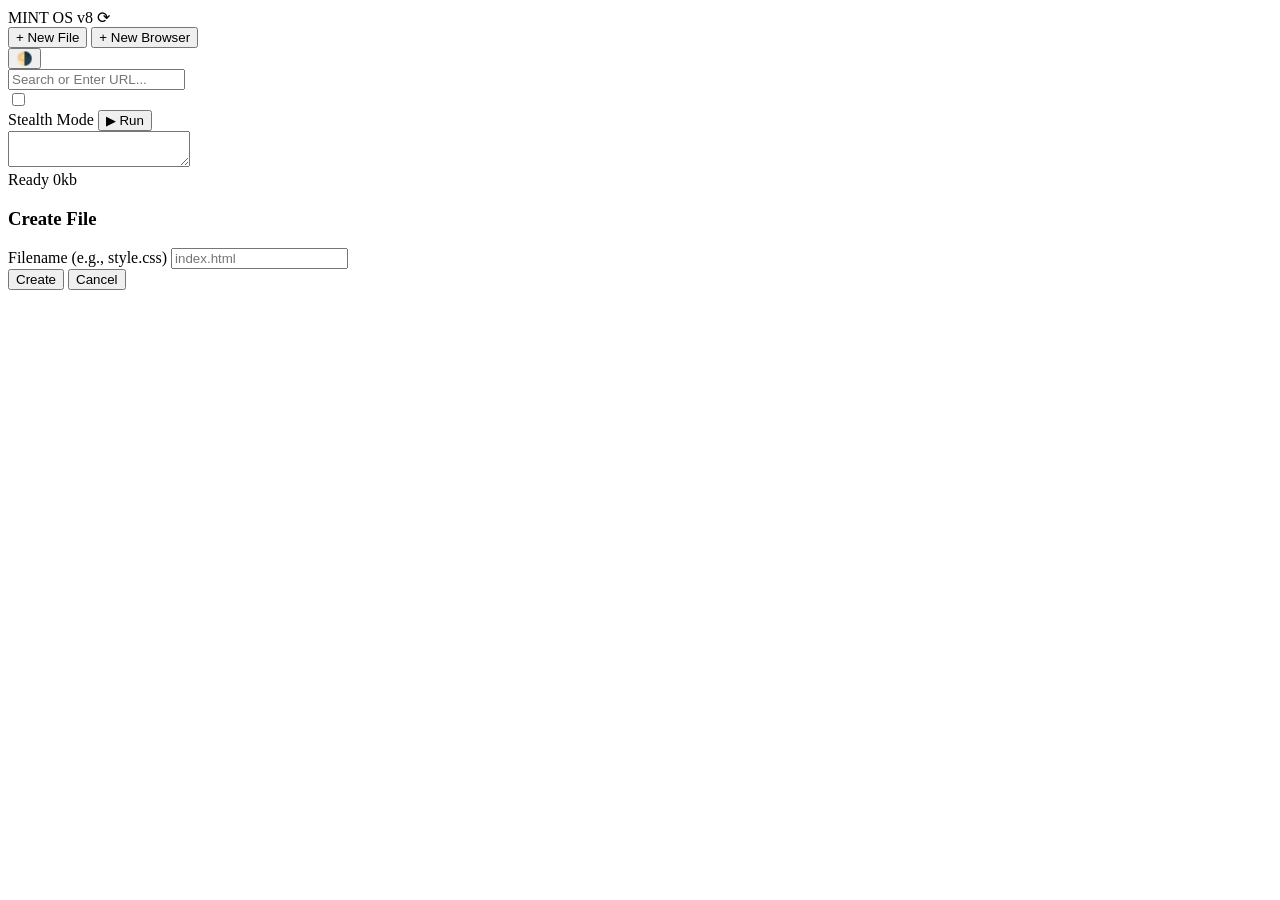
==== commit 0c96a3d6: "Update index.html" ====
--- a/index.html
+++ b/index.html
@@ -1,502 +1,70 @@
 <!DOCTYPE html>
 <html lang="en">
 <head>
-<meta charset="UTF-8">
-<meta name="viewport" content="width=device-width, initial-scale=1.0">
-<title>Mint OS v7.0 - Arcade</title>
-<style>
-  :root {
-    --bg: #050a08; --glass: rgba(20, 30, 25, 0.85); --glass-border: rgba(255, 255, 255, 0.1);
-    --accent: #28c87a; --text: #e0e6e3; --dim: #6b7d75; --error: #ff5f57;
-    --font-code: 'Fira Code', 'Consolas', monospace; --font-ui: 'Inter', system-ui, sans-serif;
-  }
-  * { box-sizing: border-box; margin: 0; padding: 0; outline: none; }
-  body { 
-    font-family: var(--font-ui); background: var(--bg); color: var(--text); 
-    height: 100vh; overflow: hidden; display: flex; flex-direction: column;
-    background-size: cover; background-position: center;
-  }
-
-  /* Layout Components */
-  .app-body { flex: 1; display: flex; overflow: hidden; }
-  .sidebar { width: 240px; background: var(--glass); backdrop-filter: blur(20px); border-right: 1px solid var(--glass-border); display: flex; flex-direction: column; z-index: 20; }
-  .sidebar-header { padding: 18px; font-size: 12px; font-weight: 800; letter-spacing: 1px; display: flex; justify-content: space-between; align-items: center; border-bottom: 1px solid var(--glass-border); color: var(--accent); }
-  
-  .file-list { flex: 1; overflow-y: auto; padding: 10px 0; }
-  .file-item { padding: 10px 18px; font-size: 13px; color: var(--dim); cursor: pointer; display: flex; align-items: center; gap: 10px; border-left: 3px solid transparent; transition: 0.2s; }
-  .file-item:hover { background: rgba(255,255,255,0.05); color: var(--text); }
-  .file-item.active { background: rgba(40, 200, 122, 0.15); color: var(--accent); border-left-color: var(--accent); }
-  
-  /* Workspace & Toolbar */
-  .workspace { flex: 1; display: flex; flex-direction: column; position: relative; background: rgba(0,0,0,0.6); }
-  .toolbar { height: 54px; display: flex; align-items: center; padding: 0 15px; gap: 12px; border-bottom: 1px solid var(--glass-border); background: var(--glass); backdrop-filter: blur(10px); }
-  
-  .btn { background: none; border: 1px solid transparent; color: var(--accent); padding: 6px 10px; border-radius: 6px; cursor: pointer; transition: 0.2s; display: flex; align-items: center; gap: 6px; font-size: 14px; }
-  .btn:hover { background: rgba(40, 200, 122, 0.15); border-color: rgba(40, 200, 122, 0.3); }
-  .btn.active { background: var(--accent); color: #000; font-weight: bold; }
-  .btn-danger { color: var(--error); } .btn-danger:hover { background: rgba(255, 95, 87, 0.1); }
-
-  .address-bar { flex: 1; background: rgba(0,0,0,0.3); border: 1px solid var(--glass-border); border-radius: 8px; padding: 8px 12px; color: var(--text); font-family: var(--font-code); font-size: 13px; transition: 0.3s; }
-  .address-bar:focus { border-color: var(--accent); box-shadow: 0 0 10px rgba(40, 200, 122, 0.2); }
-
-  /* Split View & Editor */
-  .split-container { flex: 1; display: flex; overflow: hidden; }
-  .pane { flex: 1; display: flex; flex-direction: column; border-left: 1px solid var(--glass-border); position: relative; min-width: 0; transition: 0.3s; }
-  .pane.hidden { display: none; }
-  
-  .editor-wrapper { flex: 1; position: relative; display: flex; background: #0e1210; }
-  .gutter { width: 45px; background: #090c0b; border-right: 1px solid #1e2824; padding-top: 15px; text-align: right; padding-right: 10px; color: #3a4a44; font-family: var(--font-code); font-size: 13px; line-height: 1.6; user-select: none; }
-  .code-stack { flex: 1; position: relative; overflow: hidden; }
-  
-  /* Syntax Highlighting Layers */
-  .editor-layer { position: absolute; top: 0; left: 0; width: 100%; height: 100%; margin: 0; padding: 15px; border: 0; font-family: var(--font-code); font-size: 13px; line-height: 1.6; tab-size: 2; white-space: pre; overflow: auto; }
-  textarea.editor-layer { z-index: 2; background: transparent; color: transparent; caret-color: var(--accent); resize: none; }
-  pre.editor-layer { z-index: 1; pointer-events: none; color: #a8b5b0; }
-  
-  .token-tag { color: #ff5f57; } .token-attr { color: #ffbd2e; } .token-val { color: #28c87a; }
-  .token-comment { color: #556660; font-style: italic; } 
-
-  /* Preview Frame */
-  .preview-frame { flex: 1; border: none; background: white; transition: 0.3s; }
-  .preview-frame.mobile { max-width: 375px; margin: 20px auto; border: 12px solid #222; border-radius: 25px; height: 667px; box-shadow: 0 20px 50px rgba(0,0,0,0.7); }
-
-  /* Modals */
-  .modal-overlay { position: fixed; inset: 0; background: rgba(0,0,0,0.85); z-index: 100; display: none; align-items: center; justify-content: center; backdrop-filter: blur(8px); }
-  .modal { background: #111916; border: 1px solid var(--glass-border); padding: 30px; border-radius: 16px; width: 450px; box-shadow: 0 25px 60px rgba(0,0,0,0.8); }
-  .modal h3 { color: var(--accent); margin-bottom: 20px; font-size: 18px; display: flex; align-items: center; gap: 10px; }
-  
-  .lib-grid { display: grid; grid-template-columns: 1fr 1fr; gap: 10px; }
-  .lib-card { background: rgba(255,255,255,0.05); padding: 15px; border-radius: 10px; cursor: pointer; border: 1px solid transparent; transition: 0.2s; text-align: center; }
-  .lib-card:hover { background: rgba(40, 200, 122, 0.1); border-color: var(--accent); transform: translateY(-2px); }
-  .lib-icon { font-size: 24px; margin-bottom: 8px; display: block; }
-  .lib-title { font-size: 12px; font-weight: bold; color: var(--text); }
-
-  /* Status Bar */
-  .status-bar { height: 28px; background: var(--glass); border-top: 1px solid var(--glass-border); display: flex; align-items: center; padding: 0 15px; font-size: 11px; color: var(--dim); justify-content: space-between; }
-</style>
+    <meta charset="UTF-8">
+    <meta name="viewport" content="width=device-width, initial-scale=1.0">
+    <title>Mint OS v8 - Modular</title>
+    <!-- Links to the separate CSS file -->
+    <link rel="stylesheet" href="style.css">
 </head>
 <body>
 
-<div class="app-body">
-  <aside class="sidebar" id="sidebar">
-    <div class="sidebar-header">
-      <span>MINT OS v7.0</span>
-      <button class="btn" onclick="toggleSettings()" title="Settings">⚙️</button>
-    </div>
-    <div class="file-list" id="file-list"></div>
-    <div style="padding:15px; border-top:1px solid var(--glass-border)">
-      <button class="btn" style="width:100%; justify-content:center" onclick="showLibrary()">📦 App Library</button>
-      <div style="display:flex; gap:5px; margin-top:8px">
-        <button class="btn" style="flex:1; justify-content:center" onclick="createFile('studio')">+ Code</button>
-        <button class="btn" style="flex:1; justify-content:center" onclick="createFile('browser')">+ Web</button>
-      </div>
-    </div>
-  </aside>
-
-  <main class="workspace">
-    <div class="toolbar">
-      <button class="btn" onclick="toggleSidebar()">🗂️</button>
-      <button class="btn" onclick="setSplitMode(!isSplit)" id="btn-split">🌗 Split</button>
-      <input type="text" class="address-bar" id="omni-bar" placeholder="Search URL or Filename..." onkeydown="if(event.key==='Enter') handleOmni()">
-      <button class="btn" onclick="toggleMobile()" id="btn-mobile" title="Mobile Emulator">📱</button>
-      <button class="btn" onclick="downloadWorkspace()" title="Save to Cloud">☁️</button>
-      <button class="btn btn-danger" onclick="deleteCurrent()">🗑️</button>
+    <div class="sidebar">
+        <div class="brand">
+            <span>MINT OS v8</span>
+            <span class="reset-btn" onclick="resetOS()">⟳</span>
+        </div>
+        <div class="file-list" id="file-list"></div>
+        <div class="sidebar-controls">
+            <button class="btn" onclick="showNewFile()">+ New File</button>
+            <button class="btn" onclick="createBrowserTab()">+ New Browser</button>
+        </div>
     </div>
 
-    <div class="split-container" id="split-view">
-      <!-- Pane 1: Editor or Browser -->
-      <div class="pane" id="pane-1">
-        <div class="editor-wrapper" id="editor-1" style="display:none">
-          <div class="gutter" id="gutter-1">1</div>
-          <div class="code-stack">
-            <pre class="editor-layer"><code id="highlighter-1"></code></pre>
-            <textarea class="editor-layer" id="input-1" oninput="handleInput(1)" onkeydown="handleKey(event, 1)" spellcheck="false"></textarea>
-          </div>
+    <div class="workspace">
+        <div class="toolbar">
+            <button class="btn" onclick="toggleSplit()" id="btn-split">🌗</button>
+            <div class="address-wrapper">
+                <input type="text" class="address-bar" id="omni-bar" placeholder="Search or Enter URL..." onkeydown="if(event.key==='Enter') handleNavigation()">
+            </div>
+            <label class="toggle" title="Turn ON to fix 'Refused to Connect'">
+                <input type="checkbox" id="stealth-mode">
+                <div class="slider"></div>
+                <span>Stealth Mode</span>
+            </label>
+            <button class="btn" onclick="runProject()">▶ Run</button>
         </div>
-        <iframe class="preview-frame" id="frame-1" style="display:none"></iframe>
-      </div>
 
-      <!-- Pane 2: Preview (in Split Mode) -->
-      <div class="pane hidden" id="pane-2">
-        <iframe class="preview-frame" id="frame-2"></iframe>
-      </div>
+        <div class="view-stack">
+            <div class="editor-pane" id="pane-editor">
+                <textarea class="code-area" id="code-input" oninput="updateFile()" spellcheck="false"></textarea>
+            </div>
+            <div class="preview-pane" id="pane-preview" style="display:none">
+                <span class="pane-label">PREVIEW</span>
+                <iframe id="web-frame"></iframe>
+            </div>
+        </div>
+        
+        <div class="status-bar">
+            <span id="status">Ready</span>
+            <span id="mem-usage">0kb</span>
+        </div>
     </div>
-    
-    <div class="status-bar">
-      <span id="status-msg">System Ready</span>
-      <span id="status-mem">Mem: 0kb</span>
+
+    <!-- New File Modal -->
+    <div class="modal-overlay" id="modal-new">
+        <div class="modal">
+            <h3>Create File</h3>
+            <div class="input-group">
+                <label>Filename (e.g., style.css)</label>
+                <input type="text" class="modal-input" id="new-filename" placeholder="index.html">
+            </div>
+            <button class="btn btn-primary" onclick="confirmNewFile()">Create</button>
+            <button class="btn" onclick="closeModal()">Cancel</button>
+        </div>
     </div>
-  </main>
-</div>
 
-<!-- Library Modal -->
-<div class="modal-overlay" id="lib-modal" onclick="if(event.target===this) this.style.display='none'">
-  <div class="modal">
-    <h3>📦 Application Library</h3>
-    <div class="lib-grid">
-      <div class="lib-card" onclick="loadTemplate('cps')">
-        <span class="lib-icon">⚡</span>
-        <span class="lib-title">Click Speed Test</span>
-      </div>
-      <div class="lib-card" onclick="loadTemplate('wpm')">
-        <span class="lib-icon">⌨️</span>
-        <span class="lib-title">Typing Speed Test</span>
-      </div>
-      <div class="lib-card" onclick="loadTemplate('snake')">
-        <span class="lib-icon">🐍</span>
-        <span class="lib-title">Snake Game</span>
-      </div>
-      <div class="lib-card" onclick="loadTemplate('calc')">
-        <span class="lib-icon">🔢</span>
-        <span class="lib-title">Calculator</span>
-      </div>
-    </div>
-    <button class="btn" style="width:100%; margin-top:20px; justify-content:center" onclick="document.getElementById('lib-modal').style.display='none'">Close</button>
-  </div>
-</div>
-
-<!-- Settings Modal -->
-<div class="modal-overlay" id="settings-modal" onclick="if(event.target===this) toggleSettings()">
-  <div class="modal">
-    <h3>⚙️ System Settings</h3>
-    <input type="text" class="address-bar" style="width:100%; margin-bottom:15px" placeholder="Wallpaper URL (http://...)" onchange="setWallpaper(this.value)">
-    <button class="btn" onclick="localStorage.clear(); location.reload()">⚠️ Factory Reset</button>
-  </div>
-</div>
-
-<script>
-// --- DATA & TEMPLATES ---
-const TEMPLATES = {
-  studio: `<!DOCTYPE html>\n<html>\n<style>\n  body { display: grid; place-items: center; height: 100vh; background: #111; color: #fff; font-family: sans-serif; }\n  h1 { color: #28c87a; border-bottom: 2px solid; }\n</style>\n<body>\n  <h1>Mint OS</h1>\n</body>\n</html>`,
-  
-  cps: `<!DOCTYPE html>
-<html>
-<head>
-<style>
-  body { background: #050a08; color: #d8f5ea; font-family: system-ui, sans-serif; display: flex; flex-direction: column; align-items: center; justify-content: center; height: 100vh; margin: 0; user-select: none; }
-  .box { background: #162a22; border: 2px solid #2e5042; padding: 40px; border-radius: 20px; text-align: center; width: 300px; }
-  .btn { background: #28c87a; color: #000; border: none; padding: 20px; width: 100%; font-size: 24px; font-weight: bold; border-radius: 10px; cursor: pointer; transition: 0.1s; margin-top: 20px; }
-  .btn:active { transform: scale(0.95); background: #20a060; }
-  .stat { font-size: 18px; color: #5a8a72; margin: 10px 0; }
-  .big { font-size: 48px; font-weight: 800; color: #fff; }
-</style>
-</head>
-<body>
-  <div class="box">
-    <div class="stat">CLICKS / SEC</div>
-    <div class="big" id="cps">0.0</div>
-    <div class="stat" id="timer">Time: 10s</div>
-    <button class="btn" id="clicker" onmousedown="handleClick()">CLICK ME!</button>
-    <button onclick="location.reload()" style="background:none; border:none; color:#5a8a72; margin-top:15px; cursor:pointer; text-decoration:underline">Reset</button>
-  </div>
-
-  <script>
-    let clicks = 0;
-    let startTime = null;
-    let ended = false;
-    
-    function handleClick() {
-      if (ended) return;
-      if (!startTime) {
-        startTime = Date.now();
-        requestAnimationFrame(loop);
-      }
-      clicks++;
-    }
-    
-    function loop() {
-      if (ended) return;
-      const elapsed = (Date.now() - startTime) / 1000;
-      if (elapsed >= 10) {
-        ended = true;
-        document.getElementById('timer').innerText = "Done!";
-        document.getElementById('clicker').innerText = "Finished";
-        return;
-      }
-      document.getElementById('timer').innerText = "Time: " + (10 - elapsed).toFixed(1) + "s";
-      document.getElementById('cps').innerText = (clicks / elapsed).toFixed(1);
-      requestAnimationFrame(loop);
-    }
-  <\/script>
-</body>
-</html>`,
-
-  wpm: `<!DOCTYPE html>
-<html>
-<head>
-<style>
-  body { background: #111; color: #eee; font-family: 'Courier New', monospace; display: flex; flex-direction: column; align-items: center; padding-top: 50px; }
-  .container { max-width: 600px; width: 100%; }
-  #display { font-size: 24px; line-height: 1.5; margin-bottom: 20px; color: #666; user-select: none; }
-  .correct { color: #28c87a; }
-  .wrong { color: #ff5f57; text-decoration: underline; }
-  textarea { width: 100%; height: 100px; background: #222; border: 2px solid #333; color: white; font-size: 24px; padding: 15px; border-radius: 10px; outline: none; resize: none; font-family: inherit; }
-  textarea:focus { border-color: #28c87a; }
-  .stats { display: flex; gap: 20px; margin-top: 20px; font-size: 20px; font-weight: bold; }
-  .stat-box { background: #222; padding: 10px 20px; border-radius: 8px; border: 1px solid #333; }
-  span.val { color: #28c87a; }
-</style>
-</head>
-<body>
-  <div class="container">
-    <h2 style="color:#28c87a">Typing Speed Test</h2>
-    <div id="display"></div>
-    <textarea id="input" placeholder="Start typing here..." oninput="processInput()"></textarea>
-    <div class="stats">
-      <div class="stat-box">WPM: <span class="val" id="wpm">0</span></div>
-      <div class="stat-box">Acc: <span class="val" id="acc">100%</span></div>
-      <div class="stat-box">Time: <span class="val" id="time">0s</span></div>
-    </div>
-    <button onclick="location.reload()" style="margin-top:20px; padding:10px 20px; background:#333; color:#fff; border:none; cursor:pointer; border-radius:5px">Restart</button>
-  </div>
-
-  <script>
-    const text = "The quick brown fox jumps over the lazy dog and runs away into the forest to find a new home.";
-    const display = document.getElementById('display');
-    const input = document.getElementById('input');
-    let startTime = null;
-    let ended = false;
-
-    // Init display
-    text.split('').forEach(char => {
-      const s = document.createElement('span');
-      s.innerText = char;
-      display.appendChild(s);
-    });
-
-    function processInput() {
-      if (ended) return;
-      if (!startTime) {
-        startTime = Date.now();
-        setInterval(updateStats, 100);
-      }
-
-      const val = input.value;
-      const spans = display.querySelectorAll('span');
-      let errors = 0;
-
-      val.split('').forEach((char, i) => {
-        if (spans[i]) {
-          if (char === spans[i].innerText) {
-            spans[i].className = 'correct';
-          } else {
-            spans[i].className = 'wrong';
-            errors++;
-          }
-        }
-      });
-
-      // Reset future chars
-      for (let i = val.length; i < text.length; i++) spans[i].className = '';
-
-      // Check End
-      if (val.length >= text.length) {
-        ended = true;
-        input.disabled = true;
-      }
-    }
-
-    function updateStats() {
-      if (ended) return;
-      const elapsed = (Date.now() - startTime) / 1000 / 60; // mins
-      const words = input.value.length / 5;
-      const wpm = Math.round(words / elapsed);
-      document.getElementById('wpm').innerText = wpm || 0;
-      document.getElementById('time').innerText = Math.round(elapsed * 60) + 's';
-      
-      // Accuracy
-      const correct = document.querySelectorAll('.correct').length;
-      const total = input.value.length;
-      const acc = total ? Math.round((correct / total) * 100) : 100;
-      document.getElementById('acc').innerText = acc + '%';
-    }
-  <\/script>
-</body>
-</html>`,
-
-  snake: `<!DOCTYPE html><html><body style="background:#050a08; color:#28c87a; display:flex; flex-direction:column; align-items:center; font-family:sans-serif;"><h2>Mint Snake</h2><canvas id="c" width="300" height="300" style="border:2px solid #28c87a; background:#000"></canvas><p>Use Arrow Keys</p><script>let c=document.getElementById("c").getContext("2d"),s=[{x:10,y:10}],f={x:15,y:15},d={x:0,y:0};setInterval(()=>{let h={x:s[0].x+d.x,y:s[0].y+d.y};if(h.x<0)h.x=19;if(h.x>19)h.x=0;if(h.y<0)h.y=19;if(h.y>19)h.y=0;s.unshift(h);if(h.x==f.x&&h.y==f.y)f={x:Math.random()*20|0,y:Math.random()*20|0};else s.pop();c.fillStyle="#000";c.fillRect(0,0,300,300);c.fillStyle="#ff5f57";c.fillRect(f.x*15,f.y*15,14,14);c.fillStyle="#28c87a";s.forEach(p=>c.fillRect(p.x*15,p.y*15,14,14))},100);window.onkeydown=e=>{let k=e.key;if(k.includes("Up"))d={x:0,y:-1};if(k.includes("Down"))d={x:0,y:1};if(k.includes("Left"))d={x:-1,y:0};if(k.includes("Right"))d={x:1,y:0}}<\/script></body></html>`,
-  calc: `<!DOCTYPE html><html><style>body{background:#111;display:flex;justify-content:center;align-items:center;height:100vh}#c{width:200px;background:#222;padding:10px;border-radius:10px;border:1px solid #333}input{width:100%;background:#000;border:none;color:#fff;font-size:24px;text-align:right;padding:10px;box-sizing:border-box;margin-bottom:10px}button{width:22%;height:40px;margin:1%;background:#333;border:none;color:#fff;border-radius:5px;cursor:pointer}button:hover{background:#444}.eq{background:#28c87a;color:#000}</style><body><div id="c"><input id="d"><br><button onclick="d.value+='1'">1</button><button onclick="d.value+='2'">2</button><button onclick="d.value+='3'">3</button><button onclick="d.value+='+'">+</button><br><button onclick="d.value+='4'">4</button><button onclick="d.value+='5'">5</button><button onclick="d.value+='6'">6</button><button onclick="d.value+='-'">-</button><br><button onclick="d.value+='7'">7</button><button onclick="d.value+='8'">8</button><button onclick="d.value+='9'">9</button><button onclick="d.value+='*'">*</button><br><button onclick="d.value=''">C</button><button onclick="d.value+='0'">0</button><button class="eq" onclick="d.value=eval(d.value)">=</button><button onclick="d.value+='/'">/</button></div></body></html>`
-};
-
-let files = [];
-let activeId = null;
-let isSplit = false;
-
-// --- INIT ---
-window.onload = () => {
-  if(localStorage.getItem('mint-os-v7')) {
-    const data = JSON.parse(localStorage.getItem('mint-os-v7'));
-    files = data.files;
-    if (data.bg) document.body.style.backgroundImage = `url(${data.bg})`;
-  } else {
-    createFile('studio', 'Welcome.html');
-  }
-  renderFiles();
-};
-
-// --- CORE ---
-function createFile(type, title, content) {
-  const id = 'f' + Date.now();
-  const file = { id, type, title: title||(type==='studio'?'Untitled.html':'New Tab'), url:'', content: content||TEMPLATES[type] };
-  files.push(file);
-  switchFile(id);
-  save();
-}
-
-function switchFile(id) {
-  activeId = id;
-  renderFiles();
-  const file = files.find(f => f.id === id);
-  
-  // Reset Panes
-  document.getElementById('editor-1').style.display = 'none';
-  document.getElementById('frame-1').style.display = 'none';
-  document.getElementById('frame-2').src = 'about:blank';
-
-  if (file.type === 'studio') {
-    document.getElementById('editor-1').style.display = 'flex';
-    document.getElementById('input-1').value = file.content;
-    highlight(1);
-    updatePreview(file.content);
-    document.getElementById('omni-bar').value = file.title;
-  } else {
-    document.getElementById('frame-1').style.display = 'block';
-    if (file.url) document.getElementById('frame-1').src = file.url;
-    else {
-      const doc = document.getElementById('frame-1').contentDocument;
-      doc.open(); doc.write('<body style="background:#fff;display:flex;justify-content:center;align-items:center;height:100vh;color:#ccc;font-family:sans-serif"><h1>Mint Browser</h1></body>'); doc.close();
-    }
-    document.getElementById('omni-bar').value = file.url;
-  }
-}
-
-function updatePreview(content) {
-  if(isSplit) {
-    const doc = document.getElementById('frame-2').contentDocument;
-    doc.open(); doc.write(content); doc.close();
-  }
-}
-
-function handleInput(pane) {
-  const val = document.getElementById('input-'+pane).value;
-  const file = files.find(f => f.id === activeId);
-  if(file) {
-    file.content = val;
-    highlight(pane);
-    // Debounce
-    clearTimeout(file.timer);
-    file.timer = setTimeout(() => updatePreview(val), 500);
-    save();
-  }
-}
-
-// --- UI & UTILS ---
-function renderFiles() {
-  const list = document.getElementById('file-list');
-  list.innerHTML = '';
-  files.forEach(f => {
-    const el = document.createElement('div');
-    el.className = `file-item ${f.id===activeId?'active':''}`;
-    el.innerHTML = f.type==='studio' ? '📄 '+f.title : '🌐 '+f.title;
-    el.onclick = () => switchFile(f.id);
-    list.appendChild(el);
-  });
-  updateMem();
-}
-
-function showLibrary() { document.getElementById('lib-modal').style.display = 'flex'; }
-function loadTemplate(key) {
-  createFile('studio', key.toUpperCase() + ' App.html', TEMPLATES[key]);
-  document.getElementById('lib-modal').style.display = 'none';
-}
-
-function highlight(pane) {
-  const code = document.getElementById('input-'+pane).value;
-  let html = code.replace(/&/g, "&amp;").replace(/</g, "&lt;").replace(/>/g, "&gt;");
-  html = html.replace(/(&lt;\/?)(\w+)(.*?)((?:\/)?&gt;)/g, '<span class="token-tag">$1$2</span>$3<span class="token-tag">$4</span>');
-  document.getElementById('highlighter-'+pane).innerHTML = html;
-  
-  // Sync Scroll
-  const inp = document.getElementById('input-'+pane);
-  const pre = document.getElementById('highlighter-'+pane).parentElement;
-  const gut = document.getElementById('gutter-'+pane);
-  inp.onscroll = () => { pre.scrollTop = inp.scrollTop; pre.scrollLeft = inp.scrollLeft; };
-  
-  // Lines
-  gut.innerHTML = Array(code.split('\n').length).fill(0).map((_,i)=>i+1).join('<br>');
-}
-
-function handleKey(e, pane) {
-  if(e.key==='Tab') { e.preventDefault(); document.execCommand('insertText', false, '  '); }
-}
-
-function setSplitMode(val) {
-  isSplit = val;
-  document.getElementById('pane-2').classList.toggle('hidden', !val);
-  document.getElementById('btn-split').classList.toggle('active', val);
-  if(val) switchFile(activeId); // refresh preview
-}
-
-function toggleMobile() {
-  document.getElementById('frame-1').classList.toggle('mobile');
-  document.getElementById('frame-2').classList.toggle('mobile');
-  document.getElementById('btn-mobile').classList.toggle('active');
-}
-
-function handleOmni() {
-  const val = document.getElementById('omni-bar').value;
-  const file = files.find(f => f.id === activeId);
-  if(file.type === 'browser') {
-    file.url = val.includes('.') ? (val.startsWith('http')?val:'https://'+val) : 'https://www.google.com/search?q='+encodeURIComponent(val)+'&igu=1';
-    file.title = val;
-    switchFile(activeId);
-  } else {
-    file.title = val;
-    renderFiles();
-  }
-  save();
-}
-
-function deleteCurrent() {
-  files = files.filter(f => f.id !== activeId);
-  if(files.length===0) createFile('studio');
-  else switchFile(files[0].id);
-}
-
-function toggleSettings() { 
-  const el = document.getElementById('settings-modal'); 
-  el.style.display = el.style.display==='flex'?'none':'flex'; 
-}
-function toggleSidebar() {
-  const el = document.getElementById('sidebar');
-  el.style.display = el.style.display==='none'?'flex':'none';
-}
-
-function setWallpaper(url) {
-  document.body.style.backgroundImage = `url(${url})`;
-  const data = JSON.parse(localStorage.getItem('mint-os-v7') || '{}');
-  data.bg = url;
-  localStorage.setItem('mint-os-v7', JSON.stringify(data));
-}
-
-function save() {
-  const data = JSON.parse(localStorage.getItem('mint-os-v7') || '{}');
-  data.files = files;
-  localStorage.setItem('mint-os-v7', JSON.stringify(data));
-  updateMem();
-}
-
-function updateMem() {
-  const size = new Blob([JSON.stringify(files)]).size;
-  document.getElementById('status-mem').innerText = `Mem: ${(size/1024).toFixed(1)}kb`;
-}
-
-function downloadWorkspace() {
-  const a = document.createElement('a');
-  a.href = URL.createObjectURL(new Blob([JSON.stringify({files})], {type:'application/json'}));
-  a.download = 'mint-backup.json';
-  a.click();
-}
-</script>
+    <!-- Links to the separate JS file -->
+    <script src="script.js"></script>
 </body>
 </html>
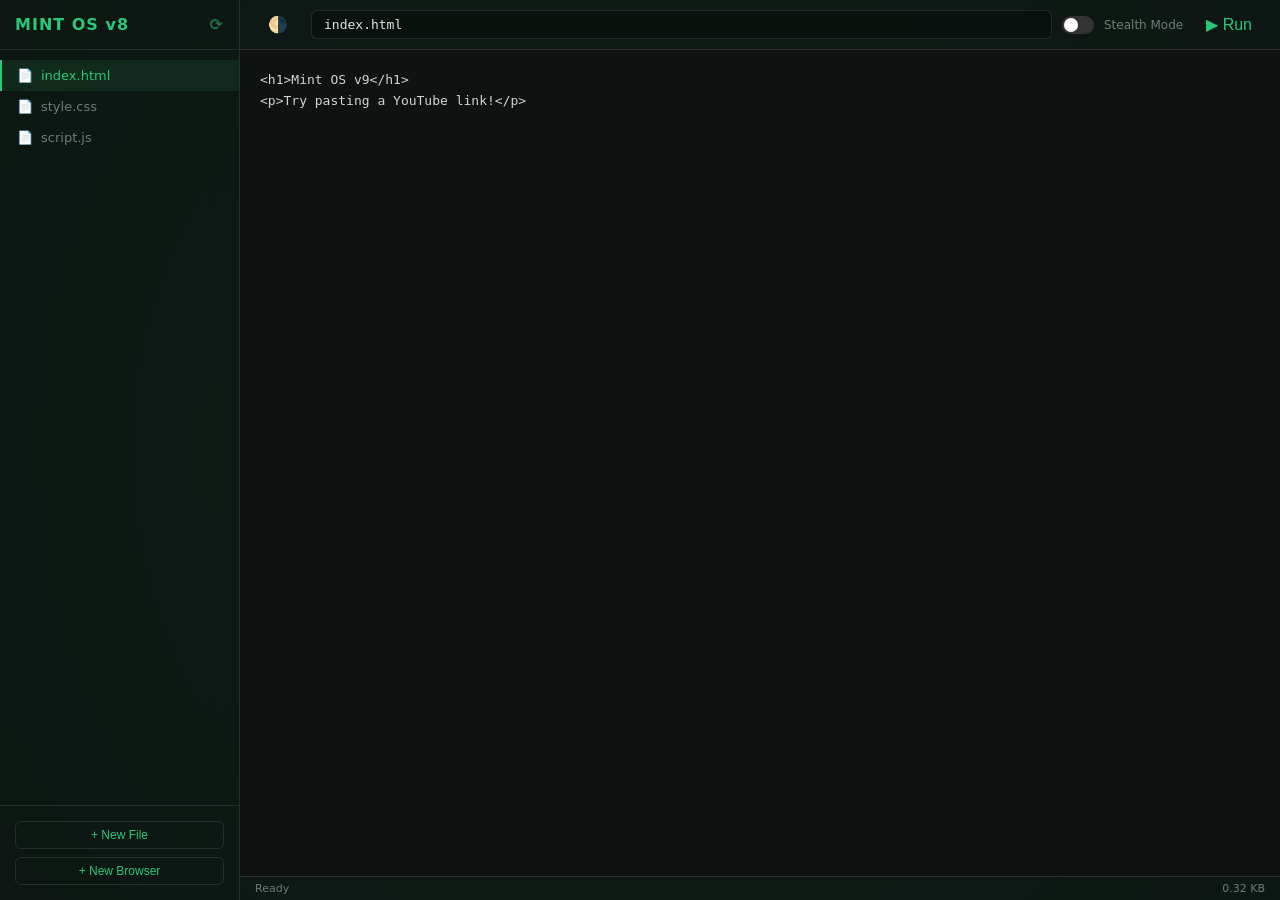
==== commit a5b91920: "Update index.html" ====
--- a/index.html
+++ b/index.html
@@ -4,7 +4,6 @@
     <meta charset="UTF-8">
     <meta name="viewport" content="width=device-width, initial-scale=1.0">
     <title>Mint OS v8 - Modular</title>
-    <!-- Links to the separate CSS file -->
     <link rel="stylesheet" href="style.css">
 </head>
 <body>
@@ -25,13 +24,14 @@
         <div class="toolbar">
             <button class="btn" onclick="toggleSplit()" id="btn-split">🌗</button>
             <div class="address-wrapper">
-                <input type="text" class="address-bar" id="omni-bar" placeholder="Search or Enter URL..." onkeydown="if(event.key==='Enter') handleNavigation()">
+                <input type="text" class="address-bar" id="omni-bar" placeholder="Search Google or Enter URL..." onkeydown="if(event.key==='Enter') handleNavigation()">
             </div>
             <label class="toggle" title="Turn ON to fix 'Refused to Connect'">
                 <input type="checkbox" id="stealth-mode">
                 <div class="slider"></div>
                 <span>Stealth Mode</span>
             </label>
+            <button class="btn toolbar-open-btn" id="btn-open-tab" onclick="openCurrentInTab()" title="Open in New Tab" style="display:none">↗</button>
             <button class="btn" onclick="runProject()">▶ Run</button>
         </div>
 
@@ -42,6 +42,16 @@
             <div class="preview-pane" id="pane-preview" style="display:none">
                 <span class="pane-label">PREVIEW</span>
                 <iframe id="web-frame"></iframe>
+                <!-- Blocked-site overlay -->
+                <div class="blocked-overlay" id="blocked-overlay" style="display:none">
+                    <div class="blocked-box">
+                        <div class="blocked-icon">🔒</div>
+                        <h3>Site Blocked Embedding</h3>
+                        <p>This site refuses to load inside a frame.<br>Try <strong>Stealth Mode</strong> or open it directly.</p>
+                        <button class="btn btn-primary" onclick="openCurrentInTab()">↗ Open in New Tab</button>
+                        <button class="btn" onclick="retryWithStealth()">🛡 Try Stealth Mode</button>
+                    </div>
+                </div>
             </div>
         </div>
         
@@ -64,7 +74,6 @@
         </div>
     </div>
 
-    <!-- Links to the separate JS file -->
     <script src="script.js"></script>
 </body>
 </html>
--- a/style.css
+++ b/style.css
@@ -0,0 +1,71 @@
+:root {
+    --bg: #090c0a;
+    --glass: rgba(15, 25, 20, 0.85);
+    --border: rgba(255, 255, 255, 0.1);
+    --accent: #28c87a;
+    --text: #e0e6e3;
+    --dim: #6b7d75;
+    --font-mono: 'Fira Code', monospace;
+    --font-ui: 'Inter', system-ui, sans-serif;
+}
+
+* { box-sizing: border-box; outline: none; }
+
+body { 
+    margin: 0; height: 100vh; background: var(--bg); color: var(--text); 
+    font-family: var(--font-ui); display: flex; overflow: hidden;
+    background-image: radial-gradient(circle at 50% 50%, #1a2e25 0%, #090c0a 100%);
+}
+
+/* Sidebar */
+.sidebar { width: 240px; background: var(--glass); border-right: 1px solid var(--border); display: flex; flex-direction: column; backdrop-filter: blur(15px); z-index: 10; }
+.brand { padding: 15px; font-weight: 800; letter-spacing: 1px; color: var(--accent); border-bottom: 1px solid var(--border); display: flex; justify-content: space-between; }
+.reset-btn { cursor: pointer; opacity: 0.5; }
+.file-list { flex: 1; overflow-y: auto; padding: 10px 0; }
+.sidebar-controls { padding: 15px; border-top: 1px solid var(--border); display: flex; flex-direction: column; gap: 8px; }
+
+.file-item { padding: 8px 15px; font-size: 13px; color: var(--dim); cursor: pointer; display: flex; align-items: center; gap: 8px; border-left: 2px solid transparent; transition: 0.2s; }
+.file-item:hover { background: rgba(255,255,255,0.03); color: var(--text); }
+.file-item.active { background: rgba(40, 200, 122, 0.1); color: var(--accent); border-left-color: var(--accent); }
+
+/* Icons */
+.icon-html { color: #e44d26; } .icon-css { color: #264de4; } .icon-js { color: #f7df1e; } .icon-web { color: #28c87a; }
+
+/* Workspace */
+.workspace { flex: 1; display: flex; flex-direction: column; position: relative; }
+.toolbar { height: 50px; display: flex; align-items: center; padding: 0 15px; gap: 10px; border-bottom: 1px solid var(--border); background: var(--glass); }
+.address-wrapper { flex: 1; position: relative; }
+.address-bar { width: 100%; background: rgba(0,0,0,0.3); border: 1px solid var(--border); border-radius: 6px; padding: 6px 12px; color: var(--text); font-family: var(--font-mono); font-size: 13px; }
+.address-bar:focus { border-color: var(--accent); }
+
+.btn { background: none; border: 1px solid var(--border); color: var(--accent); padding: 6px 12px; border-radius: 6px; cursor: pointer; font-size: 12px; width: 100%; text-align: center; }
+.toolbar .btn { width: auto; font-size: 16px; border-color: transparent; }
+.btn:hover { background: rgba(40, 200, 122, 0.1); }
+.btn-primary { border-color: var(--accent); }
+
+/* Editor */
+.view-stack { flex: 1; position: relative; overflow: hidden; display: flex; }
+.editor-pane { flex: 1; display: flex; flex-direction: column; background: #0e1210; }
+.code-area { flex: 1; background: transparent; border: none; color: #d4d4d4; padding: 20px; font-family: var(--font-mono); font-size: 13px; line-height: 1.6; resize: none; white-space: pre; }
+
+.preview-pane { flex: 1; border-left: 1px solid var(--border); background: white; position: relative; }
+.preview-pane iframe { width: 100%; height: 100%; border: none; }
+.pane-label { position: absolute; top: 0; right: 0; background: var(--accent); color: #000; font-size: 10px; padding: 2px 6px; font-weight: bold; z-index: 5; }
+
+/* Modals */
+.modal-overlay { position: fixed; inset: 0; background: rgba(0,0,0,0.8); z-index: 100; display: none; align-items: center; justify-content: center; }
+.modal { background: #111916; border: 1px solid var(--border); padding: 25px; border-radius: 12px; width: 350px; }
+.modal h3 { margin-top: 0; color: var(--accent); }
+.input-group { margin-bottom: 15px; }
+.input-group label { display: block; font-size: 11px; color: var(--dim); margin-bottom: 5px; }
+.modal-input { width: 100%; background: #050a08; border: 1px solid var(--border); color: var(--text); padding: 8px; border-radius: 4px; }
+
+/* Toggle */
+.toggle { display: flex; align-items: center; gap: 10px; font-size: 12px; color: var(--dim); cursor: pointer; }
+.toggle input { display: none; }
+.slider { width: 32px; height: 18px; background: #333; border-radius: 20px; position: relative; transition: 0.2s; }
+.slider::after { content:''; position:absolute; top:2px; left:2px; width:14px; height:14px; background:#fff; border-radius:50%; transition:0.2s; }
+.toggle input:checked + .slider { background: var(--accent); }
+.toggle input:checked + .slider::after { left: 16px; }
+
+.status-bar { padding: 5px 15px; background: var(--glass); border-top: 1px solid var(--border); font-size: 11px; color: var(--dim); display: flex; justify-content: space-between; }
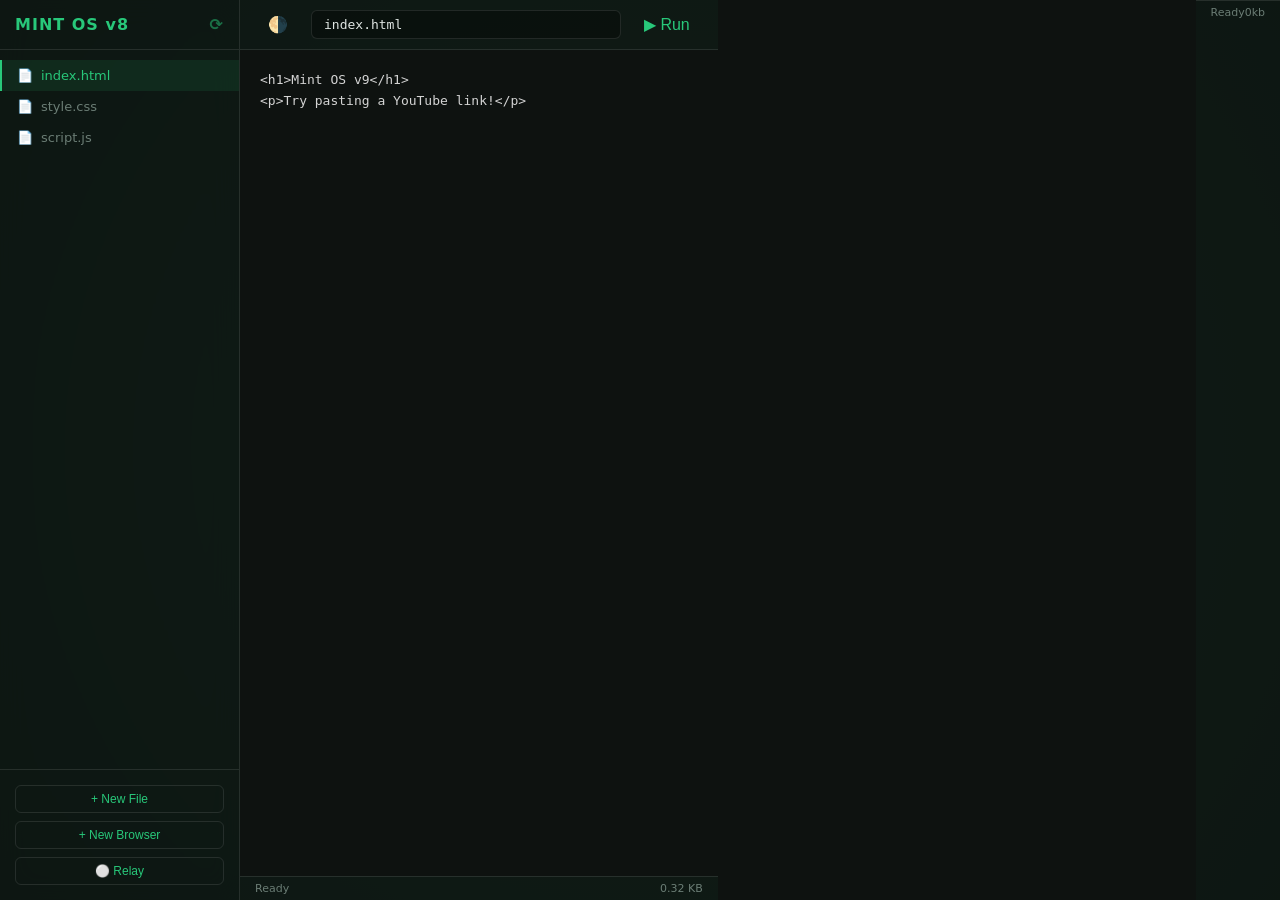
==== commit 53161b30: "Update index.html" ====
--- a/index.html
+++ b/index.html
@@ -17,6 +17,8 @@
         <div class="sidebar-controls">
             <button class="btn" onclick="showNewFile()">+ New File</button>
             <button class="btn" onclick="createBrowserTab()">+ New Browser</button>
+            <!-- Relay connect button -->
+            <button class="btn relay-btn" id="relay-badge" onclick="showRelayModal()">⚪ Relay</button>
         </div>
     </div>
 
@@ -24,17 +26,79 @@
         <div class="toolbar">
             <button class="btn" onclick="toggleSplit()" id="btn-split">🌗</button>
             <div class="address-wrapper">
-                <input type="text" class="address-bar" id="omni-bar" placeholder="Search Google or Enter URL..." onkeydown="if(event.key==='Enter') handleNavigation()">
+                <input type="text" class="address-bar" id="omni-bar"
+                    placeholder="Search Google or enter URL…"
+                    onkeydown="if(event.key==='Enter') handleNavigation()">
             </div>
-            <label class="toggle" title="Turn ON to fix 'Refused to Connect'">
-                <input type="checkbox" id="stealth-mode">
-                <div class="slider"></div>
-                <span>Stealth Mode</span>
-            </label>
-            <button class="btn toolbar-open-btn" id="btn-open-tab" onclick="openCurrentInTab()" title="Open in New Tab" style="display:none">↗</button>
+            <button class="btn toolbar-open-btn" id="btn-open-tab"
+                onclick="openCurrentInTab()" title="Open in New Tab" style="display:none">↗</button>
             <button class="btn" onclick="runProject()">▶ Run</button>
         </div>
 
+        <div class="view-stack">
+            <div class="editor-pane" id="pane-editor">
+                <textarea class="code-area" id="code-input"
+                    oninput="updateFile()" spellcheck="false"></textarea>
+            </div>
+            <div class="preview-pane" id="pane-preview" style="display:none">
+                <span class="pane-label">PREVIEW</span>
+                <iframe id="web-frame"></iframe>
+                <div class="blocked-overlay" id="blocked-overlay" style="display:none">
+                    <div class="blocked-box">
+                        <div class="blocked-icon">🔒</div>
+                        <h3>Site Blocked Embedding</h3>
+                        <p>This site refuses to load in a frame.<br>
+                           Connect your <strong>personal relay</strong> to load any site.</p>
+                        <button class="btn btn-primary" onclick="showRelayModal()">🔌 Connect Relay</button>
+                        <button class="btn" onclick="openCurrentInTab()">↗ Open in New Tab</button>
+                    </div>
+                </div>
+            </div>
+        </div>
+
+        <div class="status-bar">
+            <span id="status">Ready</span>
+            <span id="mem-usage">0kb</span>
+        </div>
+    </div>
+
+    <!-- New File Modal -->
+    <div class="modal-overlay" id="modal-new">
+        <div class="modal">
+            <h3>Create File</h3>
+            <div class="input-group">
+                <label>Filename (e.g., style.css)</label>
+                <input type="text" class="modal-input" id="new-filename" placeholder="index.html">
+            </div>
+            <button class="btn btn-primary" onclick="confirmNewFile()">Create</button>
+            <button class="btn" onclick="closeModal()">Cancel</button>
+        </div>
+    </div>
+
+    <!-- Relay Config Modal -->
+    <div class="modal-overlay" id="modal-relay">
+        <div class="modal">
+            <h3>🔌 Connect Personal Relay</h3>
+            <p class="modal-hint">Run <code>relay-server.js</code> on your home device,<br>then enter its address and your secret key below.</p>
+            <div class="input-group">
+                <label>Relay WebSocket URL</label>
+                <input type="text" class="modal-input" id="relay-url-input"
+                    placeholder="ws://YOUR_IP:8765">
+            </div>
+            <div class="input-group">
+                <label>Secret Key</label>
+                <input type="password" class="modal-input" id="relay-key-input"
+                    placeholder="your-secret-key">
+            </div>
+            <button class="btn btn-primary" onclick="confirmRelay()">Connect</button>
+            <button class="btn btn-danger"  onclick="disconnectRelay(); closeModal('modal-relay')">Disconnect</button>
+            <button class="btn"             onclick="closeModal('modal-relay')">Cancel</button>
+        </div>
+    </div>
+
+    <script src="script.js"></script>
+</body>
+</html>
         <div class="view-stack">
             <div class="editor-pane" id="pane-editor">
                 <textarea class="code-area" id="code-input" oninput="updateFile()" spellcheck="false"></textarea>
--- a/style.css
+++ b/style.css
@@ -11,8 +11,8 @@
 
 * { box-sizing: border-box; outline: none; }
 
-body { 
-    margin: 0; height: 100vh; background: var(--bg); color: var(--text); 
+body {
+    margin: 0; height: 100vh; background: var(--bg); color: var(--text);
     font-family: var(--font-ui); display: flex; overflow: hidden;
     background-image: radial-gradient(circle at 50% 50%, #1a2e25 0%, #090c0a 100%);
 }
@@ -35,6 +35,62 @@
 .workspace { flex: 1; display: flex; flex-direction: column; position: relative; }
 .toolbar { height: 50px; display: flex; align-items: center; padding: 0 15px; gap: 10px; border-bottom: 1px solid var(--border); background: var(--glass); }
 .address-wrapper { flex: 1; position: relative; }
+.address-bar { width: 100%; background: rgba(0,0,0,0.3); border: 1px solid var(--border); border-radius: 6px; padding: 6px 12px; color: var(--text); font-family: var(--font-mono); font-size: 13px; }
+.address-bar:focus { border-color: var(--accent); }
+
+.btn { background: none; border: 1px solid var(--border); color: var(--accent); padding: 6px 12px; border-radius: 6px; cursor: pointer; font-size: 12px; width: 100%; text-align: center; }
+.toolbar .btn { width: auto; font-size: 16px; border-color: transparent; }
+.toolbar-open-btn { font-size: 18px !important; border-color: var(--border) !important; }
+.btn:hover { background: rgba(40, 200, 122, 0.1); }
+.btn-primary { border-color: var(--accent); }
+
+/* Editor */
+.view-stack { flex: 1; position: relative; overflow: hidden; display: flex; }
+.editor-pane { flex: 1; display: flex; flex-direction: column; background: #0e1210; }
+.code-area { flex: 1; background: transparent; border: none; color: #d4d4d4; padding: 20px; font-family: var(--font-mono); font-size: 13px; line-height: 1.6; resize: none; white-space: pre; }
+
+.preview-pane { flex: 1; border-left: 1px solid var(--border); background: white; position: relative; }
+.preview-pane iframe { width: 100%; height: 100%; border: none; }
+.pane-label { position: absolute; top: 0; right: 0; background: var(--accent); color: #000; font-size: 10px; padding: 2px 6px; font-weight: bold; z-index: 5; }
+
+/* Blocked-site overlay */
+.blocked-overlay {
+    position: absolute; inset: 0;
+    background: rgba(9, 12, 10, 0.95);
+    display: flex; align-items: center; justify-content: center;
+    z-index: 20;
+}
+.blocked-box {
+    text-align: center;
+    padding: 40px;
+    border: 1px solid var(--border);
+    border-radius: 16px;
+    background: var(--glass);
+    max-width: 380px;
+    width: 90%;
+}
+.blocked-icon { font-size: 48px; margin-bottom: 12px; }
+.blocked-box h3 { color: var(--accent); margin: 0 0 10px; font-size: 18px; }
+.blocked-box p { color: var(--dim); font-size: 13px; line-height: 1.6; margin-bottom: 20px; }
+.blocked-box .btn { display: inline-block; width: auto; margin: 6px; padding: 8px 18px; }
+
+/* Modals */
+.modal-overlay { position: fixed; inset: 0; background: rgba(0,0,0,0.8); z-index: 100; display: none; align-items: center; justify-content: center; }
+.modal { background: #111916; border: 1px solid var(--border); padding: 25px; border-radius: 12px; width: 350px; }
+.modal h3 { margin-top: 0; color: var(--accent); }
+.input-group { margin-bottom: 15px; }
+.input-group label { display: block; font-size: 11px; color: var(--dim); margin-bottom: 5px; }
+.modal-input { width: 100%; background: #050a08; border: 1px solid var(--border); color: var(--text); padding: 8px; border-radius: 4px; }
+
+/* Toggle */
+.toggle { display: flex; align-items: center; gap: 10px; font-size: 12px; color: var(--dim); cursor: pointer; white-space: nowrap; }
+.toggle input { display: none; }
+.slider { width: 32px; height: 18px; background: #333; border-radius: 20px; position: relative; transition: 0.2s; }
+.slider::after { content:''; position:absolute; top:2px; left:2px; width:14px; height:14px; background:#fff; border-radius:50%; transition:0.2s; }
+.toggle input:checked + .slider { background: var(--accent); }
+.toggle input:checked + .slider::after { left: 16px; }
+
+.status-bar { padding: 5px 15px; background: var(--glass); border-top: 1px solid var(--border); font-size: 11px; color: var(--dim); display: flex; justify-content: space-between; }.address-wrapper { flex: 1; position: relative; }
 .address-bar { width: 100%; background: rgba(0,0,0,0.3); border: 1px solid var(--border); border-radius: 6px; padding: 6px 12px; color: var(--text); font-family: var(--font-mono); font-size: 13px; }
 .address-bar:focus { border-color: var(--accent); }
 
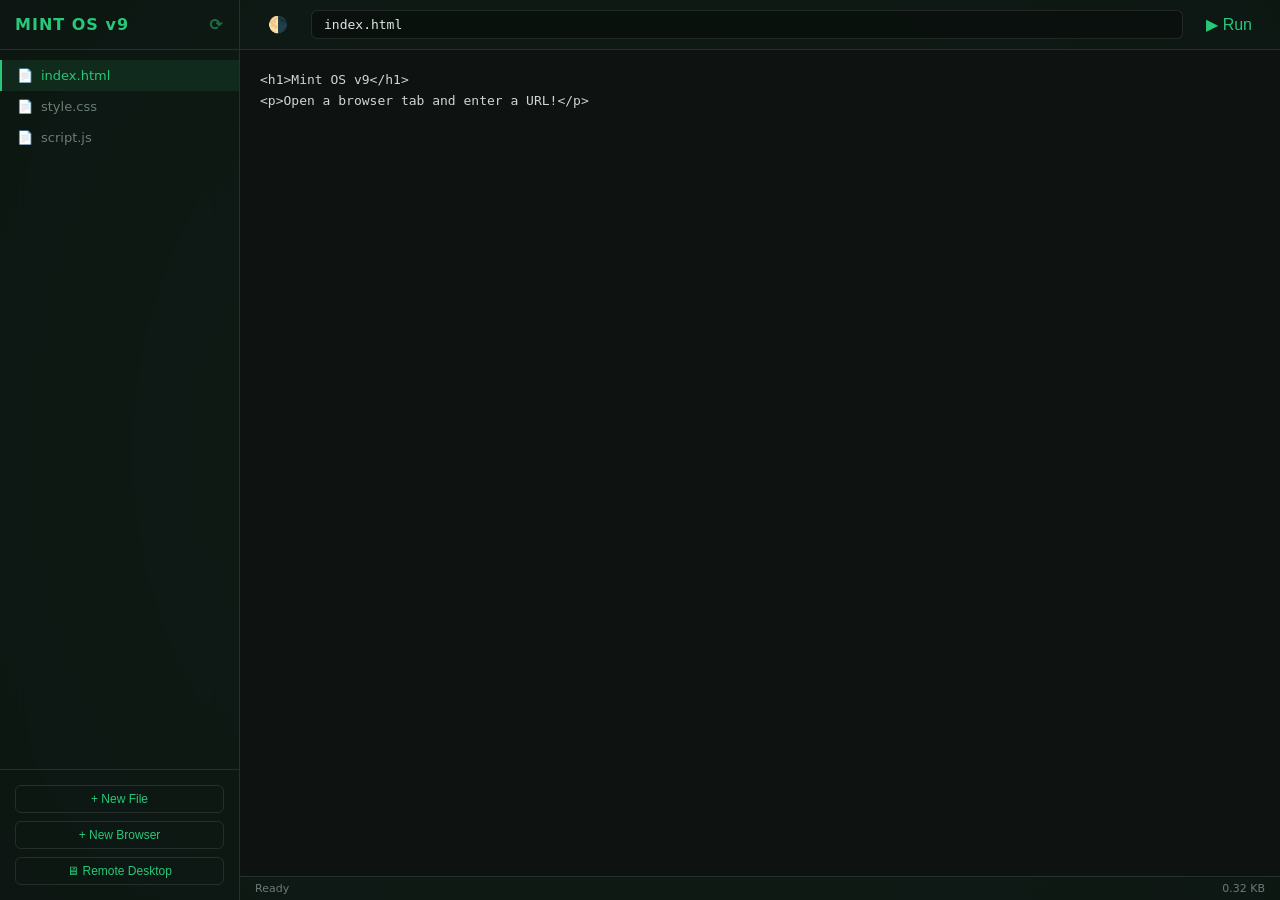
==== commit a2abc813: "Update index.html" ====
--- a/index.html
+++ b/index.html
@@ -3,28 +3,27 @@
 <head>
     <meta charset="UTF-8">
     <meta name="viewport" content="width=device-width, initial-scale=1.0">
-    <title>Mint OS v8 - Modular</title>
+    <title>Mint OS v9</title>
     <link rel="stylesheet" href="style.css">
 </head>
 <body>
 
     <div class="sidebar">
         <div class="brand">
-            <span>MINT OS v8</span>
+            <span>MINT OS v9</span>
             <span class="reset-btn" onclick="resetOS()">⟳</span>
         </div>
         <div class="file-list" id="file-list"></div>
         <div class="sidebar-controls">
             <button class="btn" onclick="showNewFile()">+ New File</button>
             <button class="btn" onclick="createBrowserTab()">+ New Browser</button>
-            <!-- Relay connect button -->
-            <button class="btn relay-btn" id="relay-badge" onclick="showRelayModal()">⚪ Relay</button>
+            <button class="btn btn-remote" onclick="createRemoteTab()">🖥 Remote Desktop</button>
         </div>
     </div>
 
     <div class="workspace">
         <div class="toolbar">
-            <button class="btn" onclick="toggleSplit()" id="btn-split">🌗</button>
+            <button class="btn" onclick="toggleSplit()">🌗</button>
             <div class="address-wrapper">
                 <input type="text" class="address-bar" id="omni-bar"
                     placeholder="Search Google or enter URL…"
@@ -47,10 +46,8 @@
                     <div class="blocked-box">
                         <div class="blocked-icon">🔒</div>
                         <h3>Site Blocked Embedding</h3>
-                        <p>This site refuses to load in a frame.<br>
-                           Connect your <strong>personal relay</strong> to load any site.</p>
-                        <button class="btn btn-primary" onclick="showRelayModal()">🔌 Connect Relay</button>
-                        <button class="btn" onclick="openCurrentInTab()">↗ Open in New Tab</button>
+                        <p>This site refuses to load in a frame.</p>
+                        <button class="btn btn-primary" onclick="openCurrentInTab()">↗ Open in New Tab</button>
                     </div>
                 </div>
             </div>
@@ -75,69 +72,6 @@
         </div>
     </div>
 
-    <!-- Relay Config Modal -->
-    <div class="modal-overlay" id="modal-relay">
-        <div class="modal">
-            <h3>🔌 Connect Personal Relay</h3>
-            <p class="modal-hint">Run <code>relay-server.js</code> on your home device,<br>then enter its address and your secret key below.</p>
-            <div class="input-group">
-                <label>Relay WebSocket URL</label>
-                <input type="text" class="modal-input" id="relay-url-input"
-                    placeholder="ws://YOUR_IP:8765">
-            </div>
-            <div class="input-group">
-                <label>Secret Key</label>
-                <input type="password" class="modal-input" id="relay-key-input"
-                    placeholder="your-secret-key">
-            </div>
-            <button class="btn btn-primary" onclick="confirmRelay()">Connect</button>
-            <button class="btn btn-danger"  onclick="disconnectRelay(); closeModal('modal-relay')">Disconnect</button>
-            <button class="btn"             onclick="closeModal('modal-relay')">Cancel</button>
-        </div>
-    </div>
-
     <script src="script.js"></script>
 </body>
 </html>
-        <div class="view-stack">
-            <div class="editor-pane" id="pane-editor">
-                <textarea class="code-area" id="code-input" oninput="updateFile()" spellcheck="false"></textarea>
-            </div>
-            <div class="preview-pane" id="pane-preview" style="display:none">
-                <span class="pane-label">PREVIEW</span>
-                <iframe id="web-frame"></iframe>
-                <!-- Blocked-site overlay -->
-                <div class="blocked-overlay" id="blocked-overlay" style="display:none">
-                    <div class="blocked-box">
-                        <div class="blocked-icon">🔒</div>
-                        <h3>Site Blocked Embedding</h3>
-                        <p>This site refuses to load inside a frame.<br>Try <strong>Stealth Mode</strong> or open it directly.</p>
-                        <button class="btn btn-primary" onclick="openCurrentInTab()">↗ Open in New Tab</button>
-                        <button class="btn" onclick="retryWithStealth()">🛡 Try Stealth Mode</button>
-                    </div>
-                </div>
-            </div>
-        </div>
-        
-        <div class="status-bar">
-            <span id="status">Ready</span>
-            <span id="mem-usage">0kb</span>
-        </div>
-    </div>
-
-    <!-- New File Modal -->
-    <div class="modal-overlay" id="modal-new">
-        <div class="modal">
-            <h3>Create File</h3>
-            <div class="input-group">
-                <label>Filename (e.g., style.css)</label>
-                <input type="text" class="modal-input" id="new-filename" placeholder="index.html">
-            </div>
-            <button class="btn btn-primary" onclick="confirmNewFile()">Create</button>
-            <button class="btn" onclick="closeModal()">Cancel</button>
-        </div>
-    </div>
-
-    <script src="script.js"></script>
-</body>
-</html>
--- a/style.css
+++ b/style.css
@@ -5,6 +5,7 @@
     --accent: #28c87a;
     --text: #e0e6e3;
     --dim: #6b7d75;
+    --danger: #e05252;
     --font-mono: 'Fira Code', monospace;
     --font-ui: 'Inter', system-ui, sans-serif;
 }
@@ -28,24 +29,26 @@
 .file-item:hover { background: rgba(255,255,255,0.03); color: var(--text); }
 .file-item.active { background: rgba(40, 200, 122, 0.1); color: var(--accent); border-left-color: var(--accent); }
 
-/* Icons */
-.icon-html { color: #e44d26; } .icon-css { color: #264de4; } .icon-js { color: #f7df1e; } .icon-web { color: #28c87a; }
+/* Relay badge button in sidebar */
+.relay-btn { font-size: 12px; text-align: left; padding: 8px 12px; }
 
 /* Workspace */
 .workspace { flex: 1; display: flex; flex-direction: column; position: relative; }
 .toolbar { height: 50px; display: flex; align-items: center; padding: 0 15px; gap: 10px; border-bottom: 1px solid var(--border); background: var(--glass); }
-.address-wrapper { flex: 1; position: relative; }
+.address-wrapper { flex: 1; }
 .address-bar { width: 100%; background: rgba(0,0,0,0.3); border: 1px solid var(--border); border-radius: 6px; padding: 6px 12px; color: var(--text); font-family: var(--font-mono); font-size: 13px; }
 .address-bar:focus { border-color: var(--accent); }
 
-.btn { background: none; border: 1px solid var(--border); color: var(--accent); padding: 6px 12px; border-radius: 6px; cursor: pointer; font-size: 12px; width: 100%; text-align: center; }
+.btn { background: none; border: 1px solid var(--border); color: var(--accent); padding: 6px 12px; border-radius: 6px; cursor: pointer; font-size: 12px; width: 100%; text-align: center; transition: background 0.15s; }
 .toolbar .btn { width: auto; font-size: 16px; border-color: transparent; }
-.toolbar-open-btn { font-size: 18px !important; border-color: var(--border) !important; }
+.toolbar-open-btn { font-size: 16px !important; border-color: var(--border) !important; }
 .btn:hover { background: rgba(40, 200, 122, 0.1); }
 .btn-primary { border-color: var(--accent); }
+.btn-danger { color: var(--danger); border-color: var(--danger); }
+.btn-danger:hover { background: rgba(224, 82, 82, 0.1); }
 
 /* Editor */
-.view-stack { flex: 1; position: relative; overflow: hidden; display: flex; }
+.view-stack { flex: 1; display: flex; overflow: hidden; }
 .editor-pane { flex: 1; display: flex; flex-direction: column; background: #0e1210; }
 .code-area { flex: 1; background: transparent; border: none; color: #d4d4d4; padding: 20px; font-family: var(--font-mono); font-size: 13px; line-height: 1.6; resize: none; white-space: pre; }
 
@@ -53,75 +56,23 @@
 .preview-pane iframe { width: 100%; height: 100%; border: none; }
 .pane-label { position: absolute; top: 0; right: 0; background: var(--accent); color: #000; font-size: 10px; padding: 2px 6px; font-weight: bold; z-index: 5; }
 
-/* Blocked-site overlay */
-.blocked-overlay {
-    position: absolute; inset: 0;
-    background: rgba(9, 12, 10, 0.95);
-    display: flex; align-items: center; justify-content: center;
-    z-index: 20;
-}
-.blocked-box {
-    text-align: center;
-    padding: 40px;
-    border: 1px solid var(--border);
-    border-radius: 16px;
-    background: var(--glass);
-    max-width: 380px;
-    width: 90%;
-}
+/* Blocked overlay */
+.blocked-overlay { position: absolute; inset: 0; background: rgba(9,12,10,0.95); display: flex; align-items: center; justify-content: center; z-index: 20; }
+.blocked-box { text-align: center; padding: 40px; border: 1px solid var(--border); border-radius: 16px; background: var(--glass); max-width: 380px; width: 90%; }
 .blocked-icon { font-size: 48px; margin-bottom: 12px; }
-.blocked-box h3 { color: var(--accent); margin: 0 0 10px; font-size: 18px; }
+.blocked-box h3 { color: var(--accent); margin: 0 0 10px; }
 .blocked-box p { color: var(--dim); font-size: 13px; line-height: 1.6; margin-bottom: 20px; }
 .blocked-box .btn { display: inline-block; width: auto; margin: 6px; padding: 8px 18px; }
 
 /* Modals */
 .modal-overlay { position: fixed; inset: 0; background: rgba(0,0,0,0.8); z-index: 100; display: none; align-items: center; justify-content: center; }
-.modal { background: #111916; border: 1px solid var(--border); padding: 25px; border-radius: 12px; width: 350px; }
+.modal { background: #111916; border: 1px solid var(--border); padding: 25px; border-radius: 12px; width: 380px; }
 .modal h3 { margin-top: 0; color: var(--accent); }
+.modal-hint { font-size: 12px; color: var(--dim); margin-bottom: 18px; line-height: 1.6; }
+.modal-hint code { color: var(--accent); background: rgba(40,200,122,0.1); padding: 1px 5px; border-radius: 3px; }
 .input-group { margin-bottom: 15px; }
 .input-group label { display: block; font-size: 11px; color: var(--dim); margin-bottom: 5px; }
-.modal-input { width: 100%; background: #050a08; border: 1px solid var(--border); color: var(--text); padding: 8px; border-radius: 4px; }
-
-/* Toggle */
-.toggle { display: flex; align-items: center; gap: 10px; font-size: 12px; color: var(--dim); cursor: pointer; white-space: nowrap; }
-.toggle input { display: none; }
-.slider { width: 32px; height: 18px; background: #333; border-radius: 20px; position: relative; transition: 0.2s; }
-.slider::after { content:''; position:absolute; top:2px; left:2px; width:14px; height:14px; background:#fff; border-radius:50%; transition:0.2s; }
-.toggle input:checked + .slider { background: var(--accent); }
-.toggle input:checked + .slider::after { left: 16px; }
-
-.status-bar { padding: 5px 15px; background: var(--glass); border-top: 1px solid var(--border); font-size: 11px; color: var(--dim); display: flex; justify-content: space-between; }.address-wrapper { flex: 1; position: relative; }
-.address-bar { width: 100%; background: rgba(0,0,0,0.3); border: 1px solid var(--border); border-radius: 6px; padding: 6px 12px; color: var(--text); font-family: var(--font-mono); font-size: 13px; }
-.address-bar:focus { border-color: var(--accent); }
-
-.btn { background: none; border: 1px solid var(--border); color: var(--accent); padding: 6px 12px; border-radius: 6px; cursor: pointer; font-size: 12px; width: 100%; text-align: center; }
-.toolbar .btn { width: auto; font-size: 16px; border-color: transparent; }
-.btn:hover { background: rgba(40, 200, 122, 0.1); }
-.btn-primary { border-color: var(--accent); }
-
-/* Editor */
-.view-stack { flex: 1; position: relative; overflow: hidden; display: flex; }
-.editor-pane { flex: 1; display: flex; flex-direction: column; background: #0e1210; }
-.code-area { flex: 1; background: transparent; border: none; color: #d4d4d4; padding: 20px; font-family: var(--font-mono); font-size: 13px; line-height: 1.6; resize: none; white-space: pre; }
-
-.preview-pane { flex: 1; border-left: 1px solid var(--border); background: white; position: relative; }
-.preview-pane iframe { width: 100%; height: 100%; border: none; }
-.pane-label { position: absolute; top: 0; right: 0; background: var(--accent); color: #000; font-size: 10px; padding: 2px 6px; font-weight: bold; z-index: 5; }
-
-/* Modals */
-.modal-overlay { position: fixed; inset: 0; background: rgba(0,0,0,0.8); z-index: 100; display: none; align-items: center; justify-content: center; }
-.modal { background: #111916; border: 1px solid var(--border); padding: 25px; border-radius: 12px; width: 350px; }
-.modal h3 { margin-top: 0; color: var(--accent); }
-.input-group { margin-bottom: 15px; }
-.input-group label { display: block; font-size: 11px; color: var(--dim); margin-bottom: 5px; }
-.modal-input { width: 100%; background: #050a08; border: 1px solid var(--border); color: var(--text); padding: 8px; border-radius: 4px; }
-
-/* Toggle */
-.toggle { display: flex; align-items: center; gap: 10px; font-size: 12px; color: var(--dim); cursor: pointer; }
-.toggle input { display: none; }
-.slider { width: 32px; height: 18px; background: #333; border-radius: 20px; position: relative; transition: 0.2s; }
-.slider::after { content:''; position:absolute; top:2px; left:2px; width:14px; height:14px; background:#fff; border-radius:50%; transition:0.2s; }
-.toggle input:checked + .slider { background: var(--accent); }
-.toggle input:checked + .slider::after { left: 16px; }
+.modal-input { width: 100%; background: #050a08; border: 1px solid var(--border); color: var(--text); padding: 8px; border-radius: 4px; font-family: var(--font-mono); font-size: 13px; }
+.modal .btn { margin-top: 6px; }
 
 .status-bar { padding: 5px 15px; background: var(--glass); border-top: 1px solid var(--border); font-size: 11px; color: var(--dim); display: flex; justify-content: space-between; }
